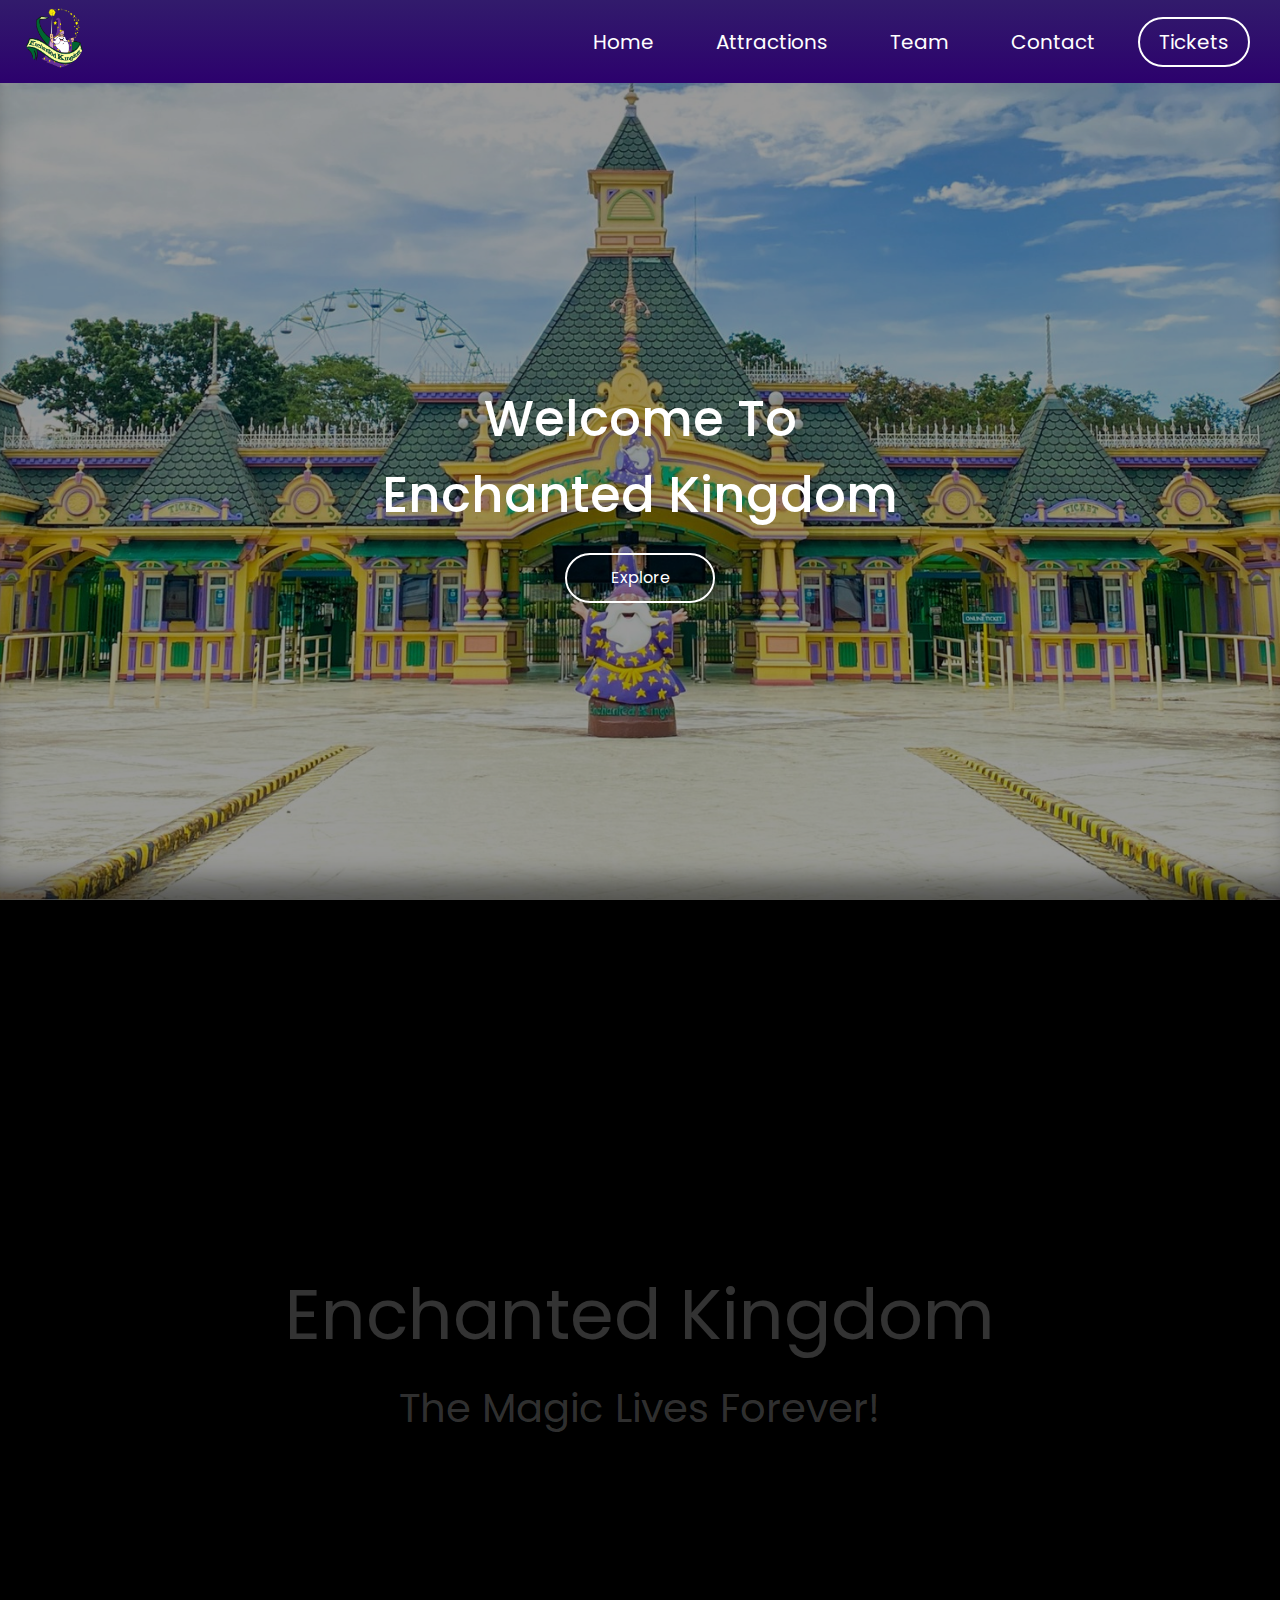
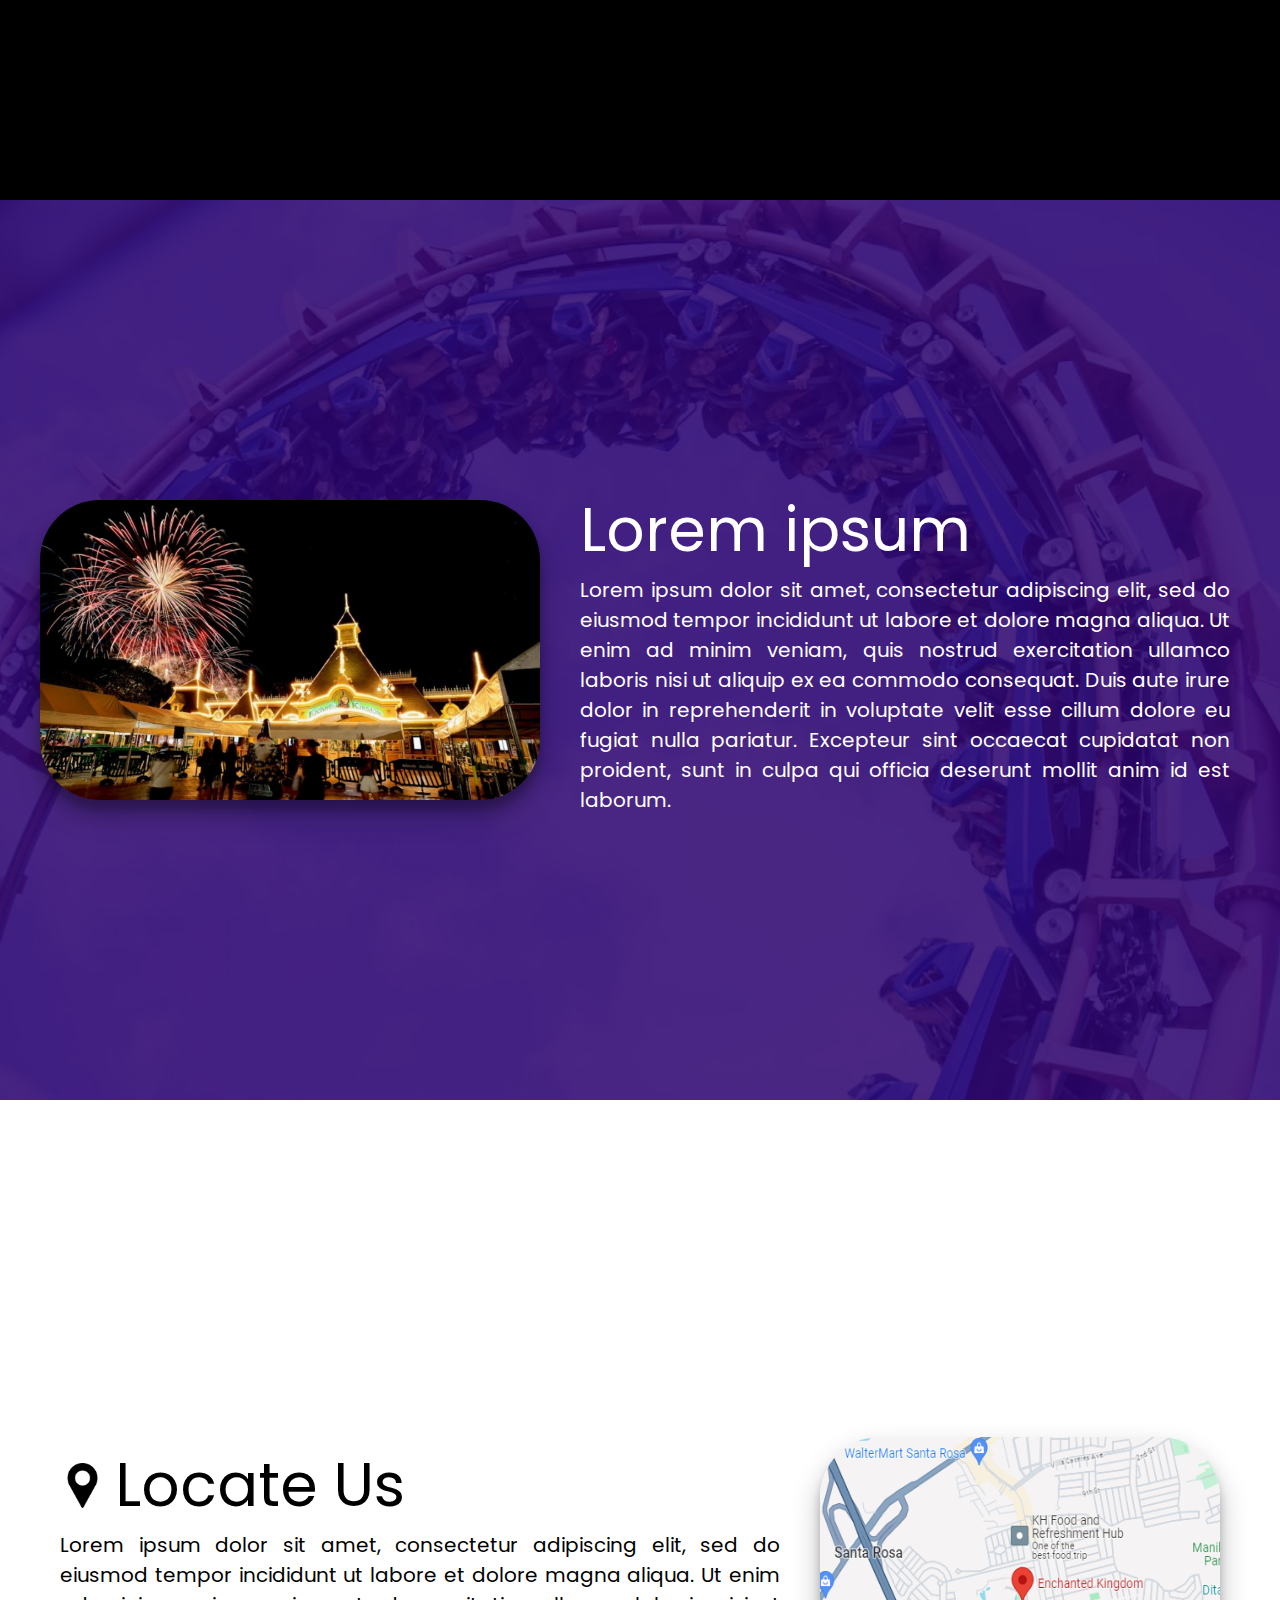
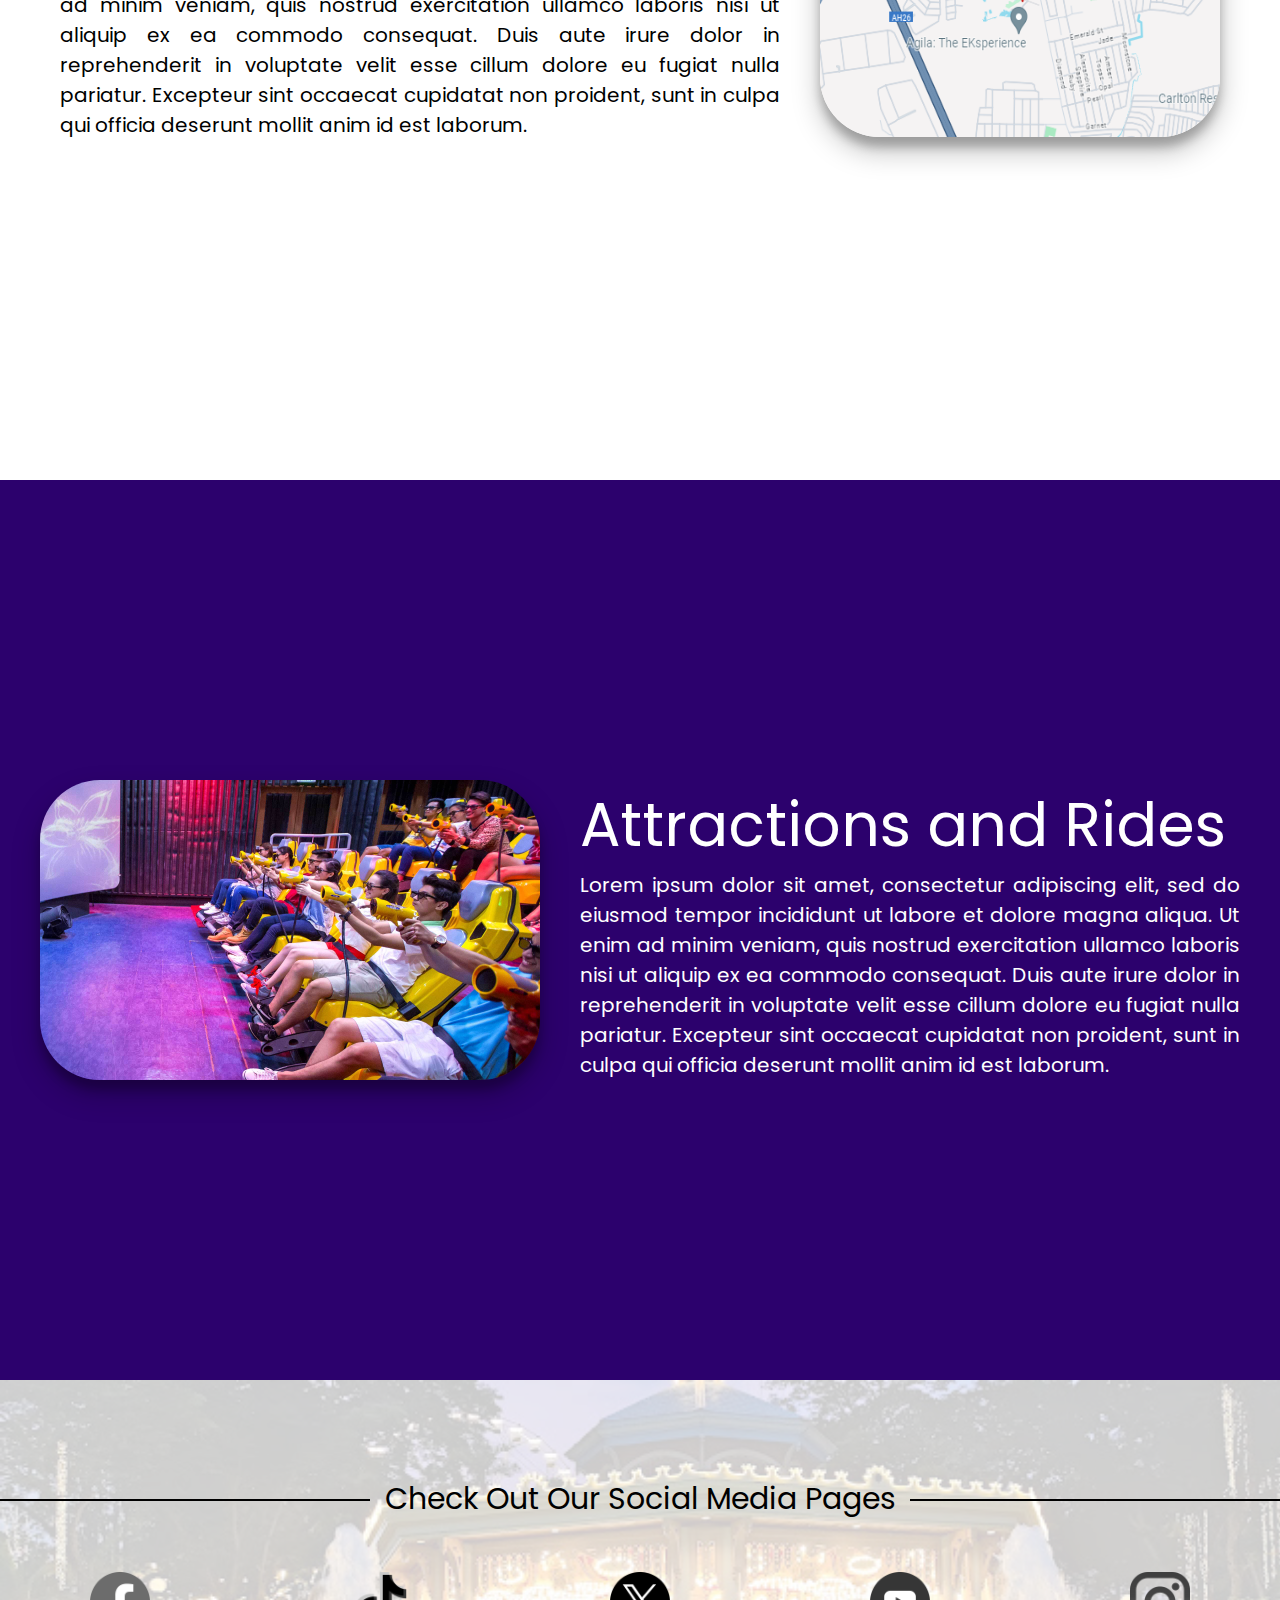
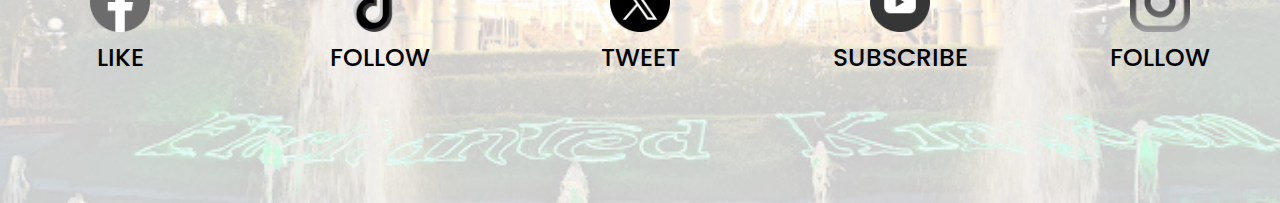
==== EK web proj/index.html @ 824f8e93 "socmed section" ====
<!DOCTYPE html>
<html lang="en">
<head>
    <meta charset="UTF-8">
    <meta name="viewport" content="width=device-width, initial-scale=1.0">
    <link rel="stylesheet" href="assets/css/style.css">
    <title>EK SAMPLE</title>
</head>
    <body>
        <div class="top">
            <header>
                <a href="#">
                    <img src="assets/images/logo.png" width="70px" height="70px">
                </a>
                <div class="navi">
                    <nav>
                        <a href="#" class="navbar">Home</a>
                        <a href="#" class="navbar">Attractions</a>
                        <a href="#" class="navbar">Team</a>
                        <a href="#" class="navbar">Contact</a>
                        <a href="#" class="tickets"><button>Tickets</button></a>
                    </nav>
                </div>

            </header>
            <div class="explore">
                <center>
                    <h1>Welcome To <br>Enchanted Kingdom</h1>
                    <a href="#body1"><button>Explore</button></a>
                </center>
            </div>
        </div>

        <section class="scroll-reveal">
            <div class="intro1" id="body1">
                <center>
                    <h1><span>Enchanted Kingdom</span></h1>
                    <p><span>The Magic Lives Forever!</span></p>
                </center>
            </div>
        </section>

        <section class="intro2" id="body2">
            <img src="assets/images/EK2.jpg" alt="">
            <div class="introText">
                <h2>Lorem ipsum</h2>
                <p>Lorem ipsum dolor sit amet, consectetur adipiscing elit, sed do eiusmod tempor incididunt ut labore et dolore magna aliqua. Ut enim ad minim veniam, quis nostrud exercitation ullamco laboris nisi ut aliquip ex ea commodo consequat. Duis aute irure dolor in reprehenderit in voluptate velit esse cillum dolore eu fugiat nulla pariatur. Excepteur sint occaecat cupidatat non proident, sunt in culpa qui officia deserunt mollit anim id est laborum.</p>
            </div>
        </section>

        <section class="left" id="body3">
            <div class="attractionleft">
                <span>
                    <img src="assets/images/locationLogo.png" alt="">
                    <h2>Locate Us</h2>
                </span>
                <p>Lorem ipsum dolor sit amet, consectetur adipiscing elit, sed do eiusmod tempor incididunt ut labore et dolore magna aliqua. Ut enim ad minim veniam, quis nostrud exercitation ullamco laboris nisi ut aliquip ex ea commodo consequat. Duis aute irure dolor in reprehenderit in voluptate velit esse cillum dolore eu fugiat nulla pariatur. Excepteur sint occaecat cupidatat non proident, sunt in culpa qui officia deserunt mollit anim id est laborum.</p>
            </div>
            <div class="map"><a href="https://www.google.com/maps/place/Enchanted+Kingdom/@14.2745394,121.1157104,13z/data=!4m6!3m5!1s0x3397d81665878673:0xfea80f4c6bce9f6c!8m2!3d14.2822127!4d121.0967513!16zL20vMDYxeGZs?entry=ttu"><img src="assets/images/EK map.png" alt=""></a></div>
        </section>

        <section class="right" id="body4">
            <img src="assets/images/Attr2.jpg" alt="">
            <div class="attractionright">
                <h2>Attractions and Rides</h2>
                <p>Lorem ipsum dolor sit amet, consectetur adipiscing elit, sed do eiusmod tempor incididunt ut labore et dolore magna aliqua. Ut enim ad minim veniam, quis nostrud exercitation ullamco laboris nisi ut aliquip ex ea commodo consequat. Duis aute irure dolor in reprehenderit in voluptate velit esse cillum dolore eu fugiat nulla pariatur. Excepteur sint occaecat cupidatat non proident, sunt in culpa qui officia deserunt mollit anim id est laborum.</p>
            </div>
        </section>

        <section class="socmed">
            <div class="socmedhead">
                <span>
                    <h1>Check Out Our Social Media Pages</h1>
                </span>
                <div class="socmedbg">
                    <a href="https://www.facebook.com/enchantedkingdom.ph/">
                        <span>
                            <img src="assets/images/facebook.png" alt="">
                            <p>LIKE</p>
                        </span>
                    </a>
                    <a href="https://www.tiktok.com/@enchantedkingdom.ph">
                        <span>
                            <img src="assets/images/tik-tok.png" alt="">
                            <p>FOLLOW</p>
                        </span>
                    </a>
                    <a href="https://twitter.com/ek_philippines/">
                        <span>
                            <img src="assets/images/twitter.png" alt="">
                            <p>TWEET</p>
                        </span>
                    </a>
                    <a href="https://www.youtube.com/channel/UCq9P_CM8_MNJHa9azPM-P1Q">
                        <span>
                            <img src="assets/images/youtube.png" alt="">
                            <p>SUBSCRIBE</p>
                        </span>
                    </a>
                    <a href="https://www.youtube.com/channel/UCq9P_CM8_MNJHa9azPM-P1Q">
                        <span>
                            <img src="assets/images/instagram.png" alt="">
                            <p>FOLLOW</p>
                        </span>
                    </a>
                </div>
            </div>
        </section>

        <div class="bottom">
            <footer>
                
            </footer>
        </div>
    </body>
</html>
---- EK web proj/assets/css/style.css ----
@import url('https://fonts.googleapis.com/css2?family=Poppins:ital,wght@0,100;0,200;0,300;0,400;0,500;0,600;0,700;0,800;0,900;1,100;1,200;1,300;1,400;1,500;1,600;1,700;1,800;1,900&display=swap');

*{
    margin: 0;
    padding: 0;
    box-sizing: border-box;
    font-family: "Poppins", sans-serif;
    font-weight: 400;
    font-style: normal;
    scroll-behavior: smooth;
}

html, body{
    scroll-behavior: smooth;
}

.top{
    min-height: 100vh;
    background-image: url(../images/wallpaper.jpg);   
    background-repeat: no-repeat;
    display: flex;
    background-size: cover;
    background-position: center;
    position: relative;
    flex-wrap: wrap;
    box-shadow: 0px -32px 27px -13px rgba(0,0,0,0.45) inset;
}

.top::before{
    width: 100%;
    height: 100%;
    content: '';
    position: absolute;
    background-color: rgba(0, 0, 0, 0.40);
    z-index: 100;
}

header{
    background-image: linear-gradient(#321b6c, #2c016d);
    display: flex;
    justify-content: space-between;
    align-items: center;
    width: 100%;
    height: 83px;
    z-index: 999;
    padding: 10px 20px;
    position: sticky;
    top: 0;
}

header a img{
    padding: 5px;
    border-radius: 50px;
    transition: all .5s;
}

header a img:hover{
    background-color: white;
}

.navbar{
    margin: 10px;
    color: white;
    font-size: 20px;
    padding: 12px 19px;
    text-decoration: none;
    border-radius: 25px;
    transition: all .5s;
}

.navbar:hover{
    background-color: white;
    color: black;
}

.tickets button{
    width: auto;
    height: 50px;
    margin: 10px;
    padding: 0 19px;
    border-radius: 25px;
    font-size: 20px;
    background-color: transparent;
    color: white;
    border-style: solid;
    border-color: white;
    cursor: pointer;
    transition: all 0.3s;
}

.tickets button:hover{
    background-color: #5d20d3;
    color: white;
    scale: 104%;
}

.explore{
    width: 100%;
    z-index: 102;
}

.explore h1{
    font-family: "Poppins", sans-serif;
    font-weight: 500;
    font-style: normal;
    font-size: 50px;
    color: white;
}

.explore button{
    margin-top: 20px;
    width: 150px;
    height: 50px;
    color: white;
    background-color: transparent;
    border: 10px 10px;
    border-style: solid;
    border-color: white;
    border-radius: 25px;
    font-size: 16px;
    transition: all .4s;
    cursor: pointer;
}

.explore button:hover{
    background-color: white;
    color: black;
}

.intro1 {
    background-color: black;
    background-size: cover;
    min-height: 100vh;
    color: white;
    display: flex;
    justify-content: center;
    align-items: center;
}

.intro1 h1{
    font-family: "Poppins", sans-serif;
    font-weight: 600;
    font-style: normal;
    font-size: 70px;   
}

.intro1 p{
    padding-top: 10px;
    font-size: 40px;
}

.scroll-reveal span{
    color: hsl(0 0% 100%/0.2);
    background-clip: text;
    background-repeat: no-repeat;
    background-size: 0% 100%;
    background-image: linear-gradient(90deg, #7d12ff , #39FF14);
    animation: text-reveal linear forwards;
    animation-timeline: view(y);
}

.scroll-reveal h1 span{
    animation-range-start: 10vh;
    animation-range-end: 30vh;
}

.scroll-reveal p span{
    animation-range-start: 16vh;
    animation-range-end: 45vh;
}

@keyframes text-reveal{
    to {
        background-size: 100% 100%;
    }
}

.intro2{
    background-size: cover;
    background-image: url(../images/bg2.jpg);
    min-height: 100vh;
    display: flex;
    justify-content: space-between;
    align-items: center;
}

.intro2::before{
    width: 100%;
    height: 100%;
    content: '';
    position: absolute;
    background-color: rgba(44,1,109,0.85);
    z-index: 100;
}

.intro2 img{
    margin: 40px;
    height: 300px;
    width: auto;
    border-radius: 60px;
    transition: all 0.3s;
    box-shadow: 0 14px 28px rgba(0,0,0,0.25), 0 10px 10px rgba(0,0,0,0.22);
    z-index: 101;
}

.intro2 img:hover{
    scale: 103%;
}

.introText{
    text-align: justify;
    margin-right: 50px;
    color: white;
    z-index: 101;
}

.introText h2 {
    font-size: 60px;
}

.introText p{
    font-size: 20px;
}

.left {
    min-height: 100vh;
    display: flex;
    justify-content: space-between;
    align-items: center;
    margin: 40px;
    box-shadow: 0px 25px 60px -3px rgba(255,255,255,1);
}

.map img{
    margin: 20px;
    height: 300px;
    width: 400px;
    border-radius: 60px;
    transition: all 0.3s;
    box-shadow: 0 14px 28px rgba(0,0,0,0.25), 0 10px 10px rgba(0,0,0,0.22) ;
}

.map img:hover{
    scale: 102%;
}

.attractionleft {
    width: 70%;
    margin: 20px;
    text-align: justify;
}

.attractionleft span{
    display: inline-flex;
    align-items: center;
}

.attractionleft span img{
    padding-right: 10px;
    height: 45px;
    width: auto;
}

.attractionleft span h2{
    font-size: 60px;
}

.attractionleft p{
    font-size: 20px;
}

.right{
    background-size: cover;
    background-color: #2c016d;
    min-height: 100vh;
    padding: 20px;
    display: flex;
    justify-content: space-between;
    align-items: center;
}

.right img{
    margin: 20px;
    height: 300px;
    width: auto;
    border-radius: 60px;
    transition: all 0.3s;
    box-shadow: 0 14px 28px rgba(0,0,0,0.25), 0 10px 10px rgba(0,0,0,0.22);
}

.right img:hover{
    scale: 103%;
}

.attractionright{
    text-align: justify;
    padding: 20px;
    color: white;
}

.attractionright h2 {
    font-size: 60px;
}

.attractionright p{
    font-size: 20px;
}

.socmed{
    background-image: url(../images/bg3.jpg);
    background-size: cover;
    height: 47vh;
    display: flex;
    justify-content: center;
    align-items: center;
    text-align: center;
    z-index: 100;
}

.socmed::before{
    width: 100%;
    height: 47vh;
    content: '';
    position: absolute;
    background-color: rgba(255, 255, 255, 0.80);
    z-index: 101;
}

.socmedbg{
    display: flex;
    justify-content: space-between;
    align-items: center;
}

.socmedbg img{
    margin: 50px 100px 0px;
    height: 60px;
    width: 60px;
    filter: grayscale(100%);
    transition: all 0.3s;
}

.socmedbg a p{
    font-family: "Poppins", sans-serif;
    font-weight: 500;
    font-style: normal;
    font-size: 25px;
}

.socmedbg a{
    margin-bottom: 50px;
    color: black;
    text-decoration: none;
    z-index: 102;
}

.socmedhead{
    z-index: 102;
}

.socmedhead h1{
    margin-top: 20px;
    color: black;
    font-size: 30px;
    position: relative;
}

.socmedhead h1::before{
    content: "";
    display: block;
    background: #000;
    width: 380px;
    height: 2px;
    position: absolute;
    left: 0;
    top: 50%;
    z-index: -2;
}

.socmedhead h1::after{
    content: "";
    display: block;
    background: #000;
    width: 380px;
    height: 2px;
    position: absolute;
    right: 0;
    top: 50%;
    z-index: -2;
}

.socmedhead span{
    background: transparent;
}

.socmedbg span img:hover{
    scale: 108%;
    filter: grayscale(0);
}
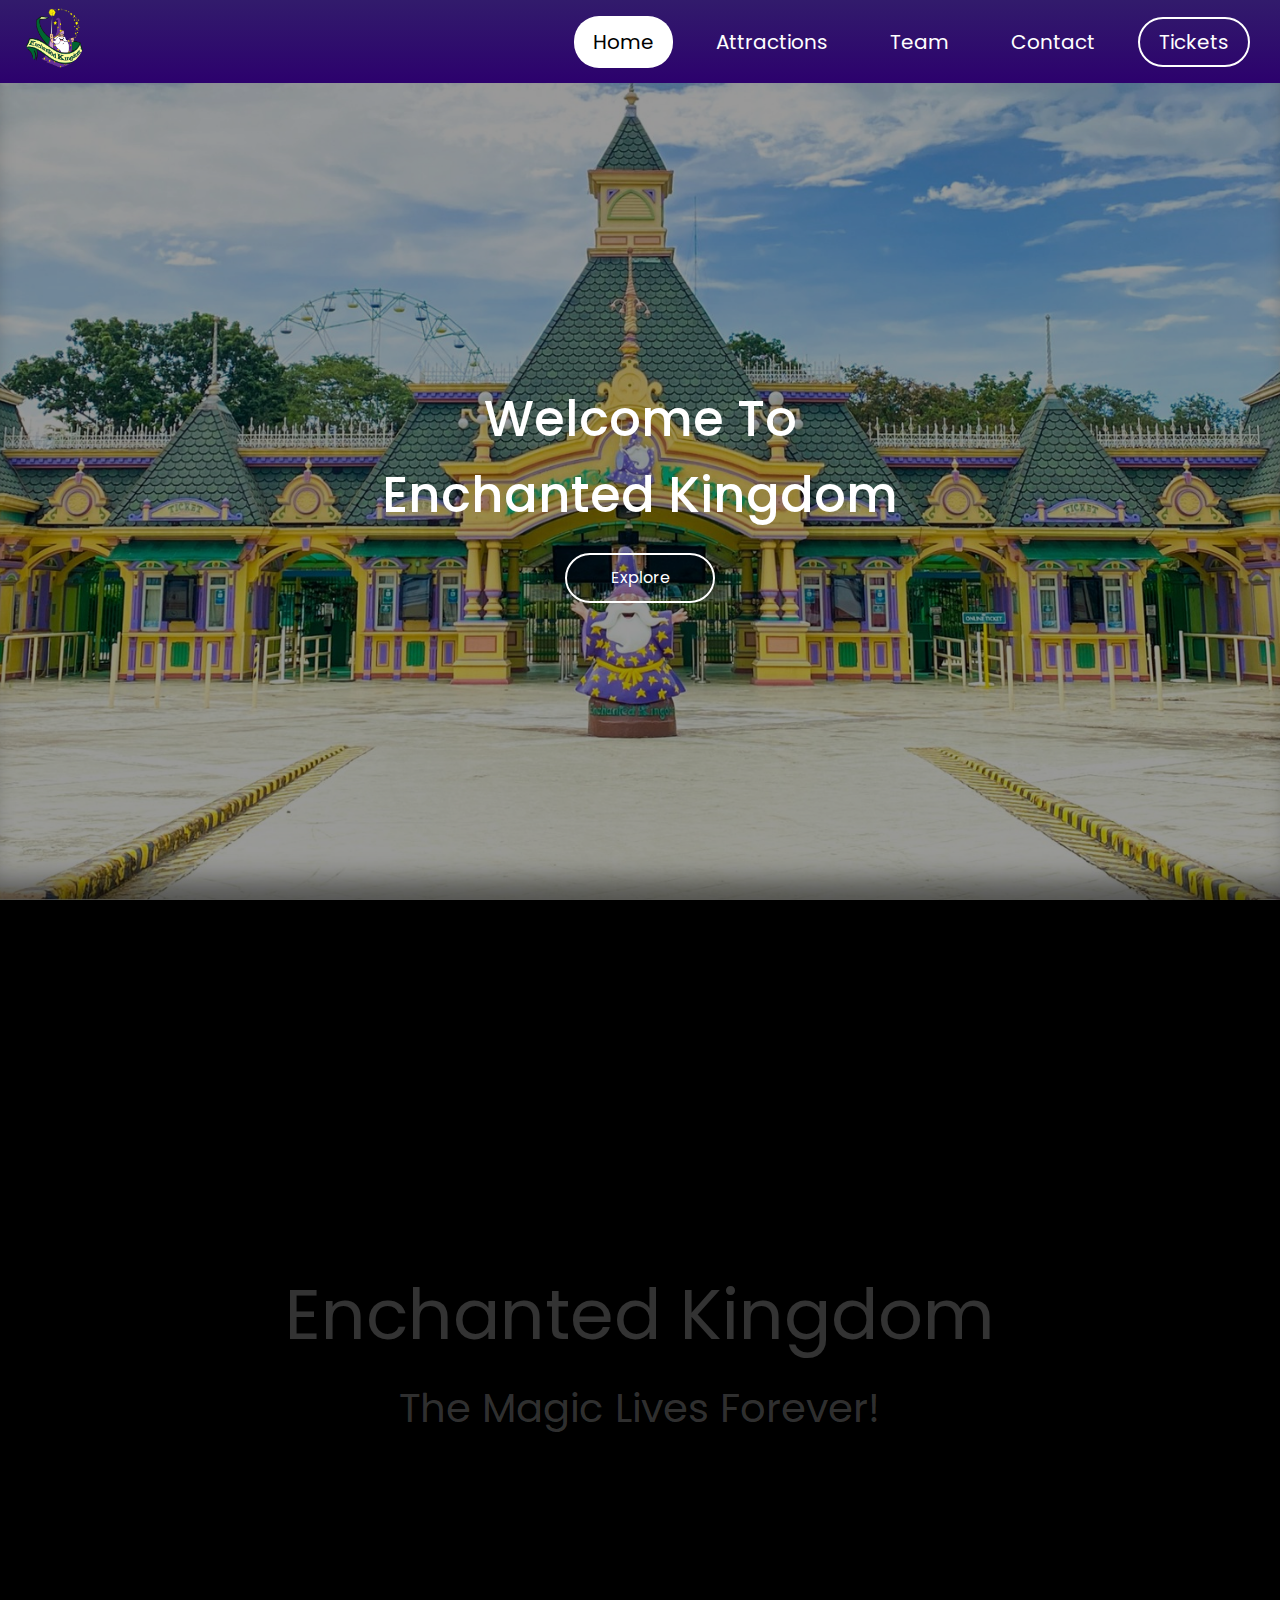
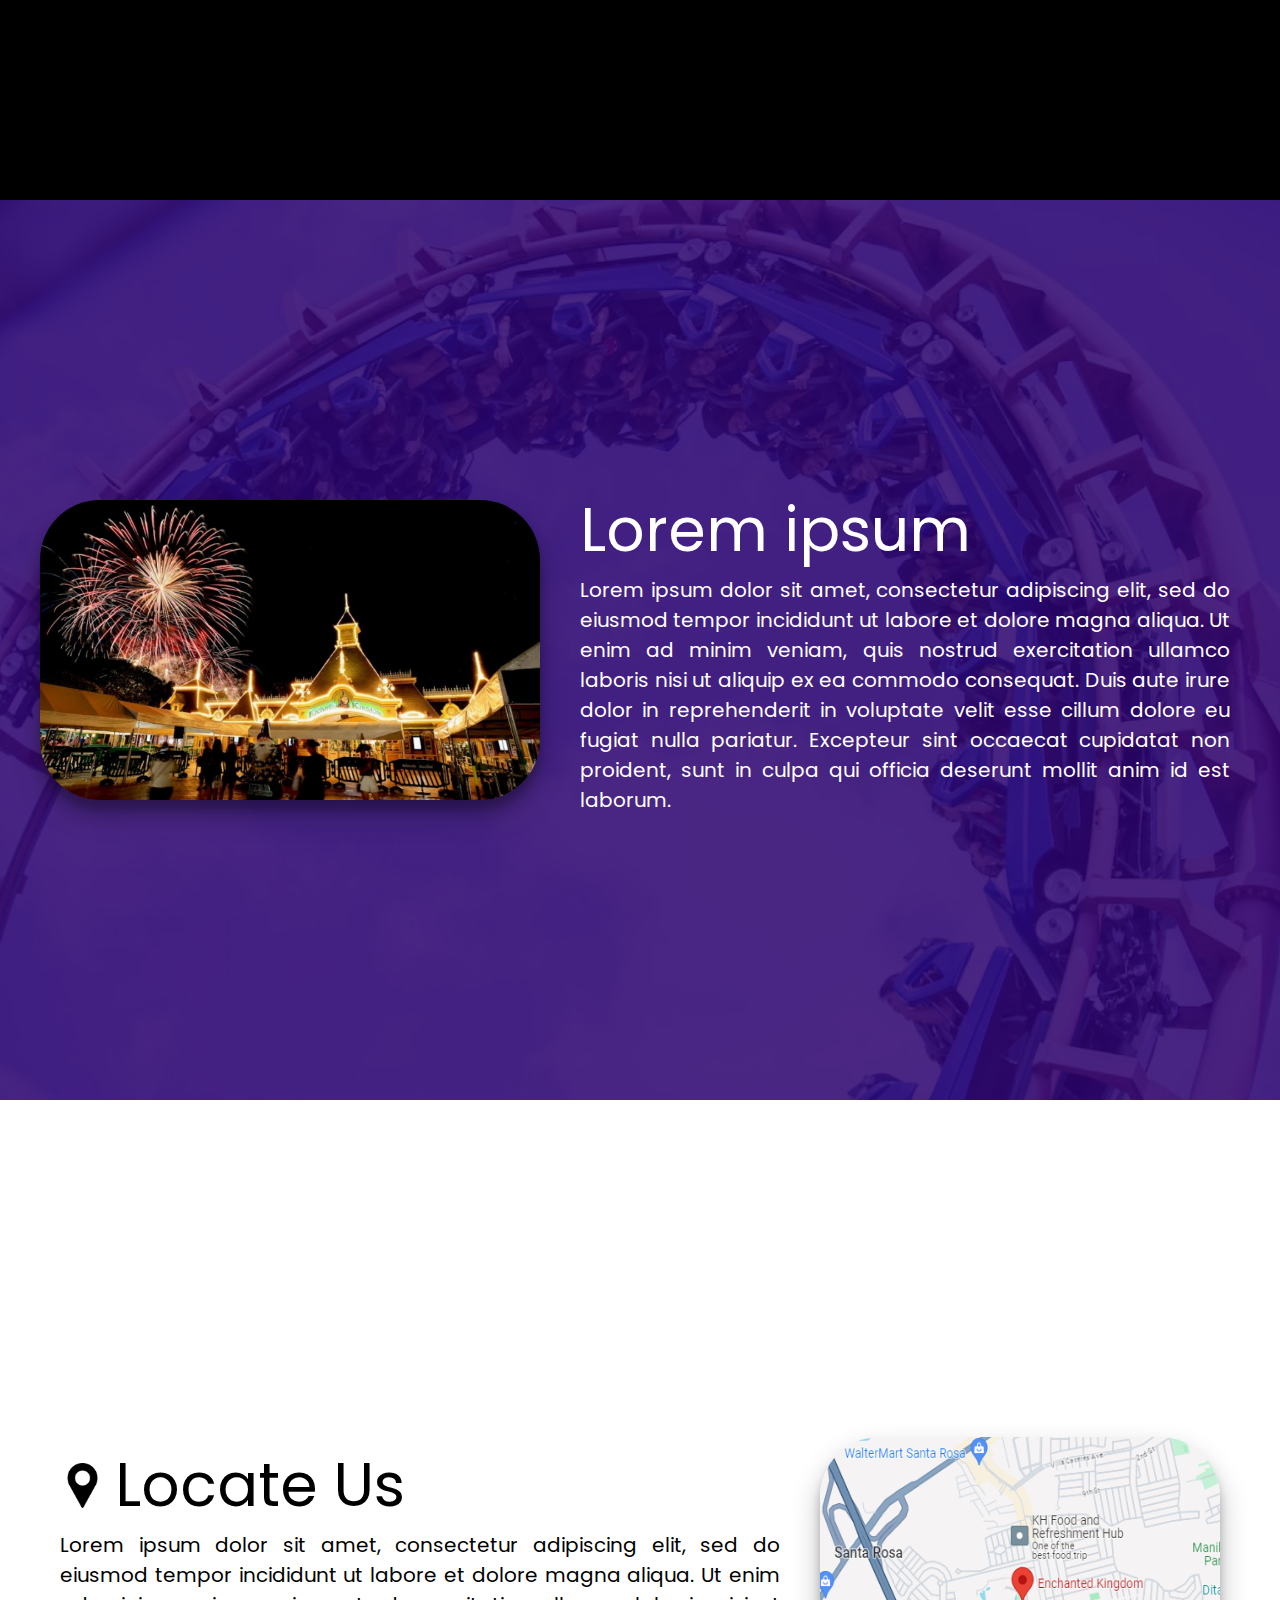
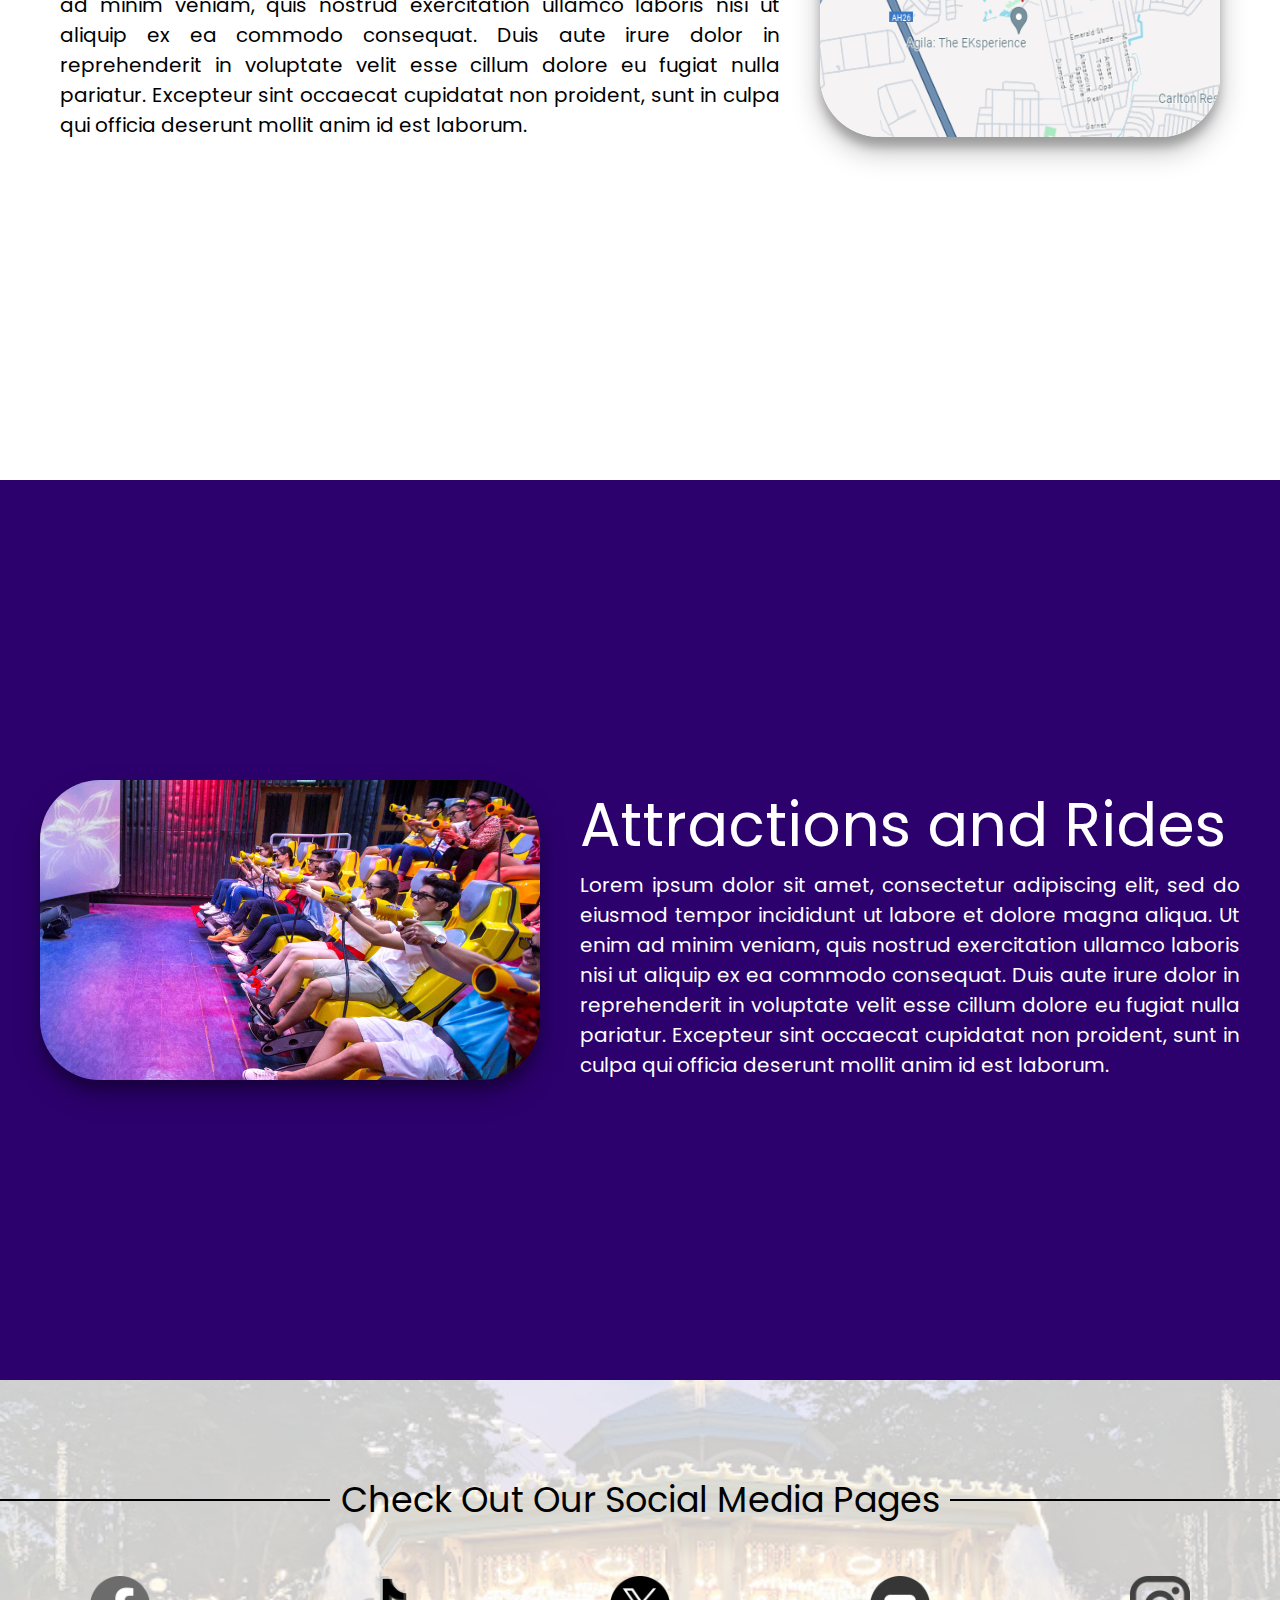
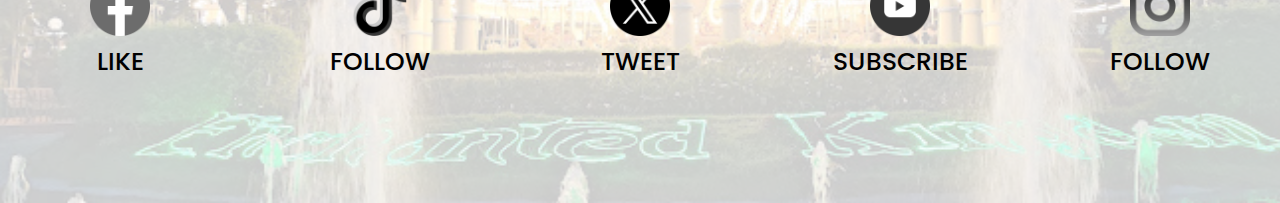
==== commit 44654cb2: "sample" ====
--- a/EK web proj/index.html
+++ b/EK web proj/index.html
@@ -3,26 +3,28 @@
 <head>
     <meta charset="UTF-8">
     <meta name="viewport" content="width=device-width, initial-scale=1.0">
-    <link rel="stylesheet" href="assets/css/style.css">
+    <link rel="stylesheet" href="assets/css/system.css">
+    <link rel="stylesheet" href="assets/css/home.css">
     <title>EK SAMPLE</title>
 </head>
     <body>
         <div class="top">
+            <!--NAV BAR-->
             <header>
                 <a href="#">
                     <img src="assets/images/logo.png" width="70px" height="70px">
                 </a>
                 <div class="navi">
                     <nav>
-                        <a href="#" class="navbar">Home</a>
-                        <a href="#" class="navbar">Attractions</a>
+                        <a href="#" class="active">Home</a>
+                        <a href="sample.html" class="navbar">Attractions</a>
                         <a href="#" class="navbar">Team</a>
                         <a href="#" class="navbar">Contact</a>
                         <a href="#" class="tickets"><button>Tickets</button></a>
                     </nav>
                 </div>
-
             </header>
+            <!--NAV BAR-->
             <div class="explore">
                 <center>
                     <h1>Welcome To <br>Enchanted Kingdom</h1>
--- a/EK web proj/assets/css/system.css
+++ b/EK web proj/assets/css/system.css
@@ -0,0 +1,88 @@
+@import url('https://fonts.googleapis.com/css2?family=Poppins:ital,wght@0,100;0,200;0,300;0,400;0,500;0,600;0,700;0,800;0,900;1,100;1,200;1,300;1,400;1,500;1,600;1,700;1,800;1,900&display=swap');
+
+*{
+    margin: 0;
+    padding: 0;
+    box-sizing: border-box;
+    font-family: "Poppins", sans-serif;
+    font-weight: 400;
+    font-style: normal;
+    scroll-behavior: smooth;
+}
+
+header{
+    background-image: linear-gradient(#321b6c, #2c016d);
+    display: flex;
+    justify-content: space-between;
+    align-items: center;
+    width: 100%;
+    height: 83px;
+    z-index: 999;
+    padding: 10px 20px;
+    position: sticky;
+    top: 0;
+}
+
+header a img{
+    padding: 5px;
+    border-radius: 50px;
+    transition: all .5s;
+}
+
+header a img:hover{
+    background-color: white;
+}
+
+.navbar{
+    margin: 10px;
+    color: white;
+    font-size: 20px;
+    padding: 12px 19px;
+    text-decoration: none;
+    border-radius: 25px;
+    transition: all .5s;
+}
+
+.navbar:hover{
+    background-color: white;
+    color: black;
+}
+
+.active{
+    margin: 10px;
+    color: black;
+    font-size: 20px;
+    padding: 12px 19px;
+    text-decoration: none;
+    border-radius: 25px;
+    background-color: white;
+}
+
+.tickets button{
+    width: auto;
+    height: 50px;
+    margin: 10px;
+    padding: 0 19px;
+    border-radius: 25px;
+    font-size: 20px;
+    background-color: transparent;
+    color: white;
+    border-style: solid;
+    border-color: white;
+    cursor: pointer;
+    transition: all 0.3s;
+}
+
+.tickets button:hover{
+    background-color: #5d20d3;
+    color: white;
+    scale: 104%;
+}
+
+.top{
+    min-height: 100vh;
+    display: flex;
+    position: relative;
+    flex-wrap: wrap;
+    box-shadow: 0px -32px 27px -13px rgba(0,0,0,0.45) inset;
+}--- a/EK web proj/assets/css/home.css
+++ b/EK web proj/assets/css/home.css
@@ -0,0 +1,324 @@
+html, body{
+    scroll-behavior: smooth;
+}
+
+.top{
+    background-image: url(../images/wallpaper.jpg);   
+    background-repeat: no-repeat;
+    background-size: cover;
+    background-position: center;
+}
+
+.top::before{
+    width: 100%;
+    height: 100%;
+    content: '';
+    position: absolute;
+    background-color: rgba(0, 0, 0, 0.40);
+    z-index: 100;
+}
+
+.explore{
+    width: 100%;
+    z-index: 102;
+}
+
+.explore h1{
+    font-family: "Poppins", sans-serif;
+    font-weight: 500;
+    font-style: normal;
+    font-size: 50px;
+    color: white;
+}
+
+.explore button{
+    margin-top: 20px;
+    width: 150px;
+    height: 50px;
+    color: white;
+    background-color: transparent;
+    border: 10px 10px;
+    border-style: solid;
+    border-color: white;
+    border-radius: 25px;
+    font-size: 16px;
+    transition: all .4s;
+    cursor: pointer;
+}
+
+.explore button:hover{
+    background-color: white;
+    color: black;
+}
+
+.intro1 {
+    background-color: black;
+    background-size: cover;
+    min-height: 100vh;
+    color: white;
+    display: flex;
+    justify-content: center;
+    align-items: center;
+}
+
+.intro1 h1{
+    font-family: "Poppins", sans-serif;
+    font-weight: 600;
+    font-style: normal;
+    font-size: 70px;   
+}
+
+.intro1 p{
+    padding-top: 10px;
+    font-size: 40px;
+}
+
+.scroll-reveal span{
+    color: hsl(0 0% 100%/0.2);
+    background-clip: text;
+    background-repeat: no-repeat;
+    background-size: 0% 100%;
+    background-image: linear-gradient(90deg, #7d12ff , #39FF14);
+    animation: text-reveal linear forwards;
+    animation-timeline: view(y);
+}
+
+.scroll-reveal h1 span{
+    animation-range-start: 10vh;
+    animation-range-end: 30vh;
+}
+
+.scroll-reveal p span{
+    animation-range-start: 16vh;
+    animation-range-end: 45vh;
+}
+
+@keyframes text-reveal{
+    to {
+        background-size: 100% 100%;
+    }
+}
+
+.intro2{
+    background-size: cover;
+    background-image: url(../images/bg2.jpg);
+    min-height: 100vh;
+    display: flex;
+    justify-content: space-between;
+    align-items: center;
+}
+
+.intro2::before{
+    width: 100%;
+    height: 100%;
+    content: '';
+    position: absolute;
+    background-color: rgba(44,1,109,0.85);
+    z-index: 100;
+}
+
+.intro2 img{
+    margin: 40px;
+    height: 300px;
+    width: auto;
+    border-radius: 60px;
+    transition: all 0.3s;
+    box-shadow: 0 14px 28px rgba(0,0,0,0.25), 0 10px 10px rgba(0,0,0,0.22);
+    z-index: 101;
+}
+
+.intro2 img:hover{
+    scale: 103%;
+}
+
+.introText{
+    text-align: justify;
+    margin-right: 50px;
+    color: white;
+    z-index: 101;
+}
+
+.introText h2 {
+    font-size: 60px;
+}
+
+.introText p{
+    font-size: 20px;
+}
+
+.left {
+    min-height: 100vh;
+    display: flex;
+    justify-content: space-between;
+    align-items: center;
+    margin: 40px;
+    box-shadow: 0px 25px 60px -3px rgba(255,255,255,1);
+}
+
+.map img{
+    margin: 20px;
+    height: 300px;
+    width: 400px;
+    border-radius: 60px;
+    transition: all 0.3s;
+    box-shadow: 0 14px 28px rgba(0,0,0,0.25), 0 10px 10px rgba(0,0,0,0.22) ;
+}
+
+.map img:hover{
+    scale: 102%;
+}
+
+.attractionleft {
+    width: 70%;
+    margin: 20px;
+    text-align: justify;
+}
+
+.attractionleft span{
+    display: inline-flex;
+    align-items: center;
+}
+
+.attractionleft span img{
+    padding-right: 10px;
+    height: 45px;
+    width: auto;
+}
+
+.attractionleft span h2{
+    font-size: 60px;
+}
+
+.attractionleft p{
+    font-size: 20px;
+}
+
+.right{
+    background-size: cover;
+    background-color: #2c016d;
+    min-height: 100vh;
+    padding: 20px;
+    display: flex;
+    justify-content: space-between;
+    align-items: center;
+}
+
+.right img{
+    margin: 20px;
+    height: 300px;
+    width: auto;
+    border-radius: 60px;
+    transition: all 0.3s;
+    box-shadow: 0 14px 28px rgba(0,0,0,0.25), 0 10px 10px rgba(0,0,0,0.22);
+}
+
+.right img:hover{
+    scale: 103%;
+}
+
+.attractionright{
+    text-align: justify;
+    padding: 20px;
+    color: white;
+}
+
+.attractionright h2 {
+    font-size: 60px;
+}
+
+.attractionright p{
+    font-size: 20px;
+}
+
+.socmed{
+    background-image: url(../images/bg3.jpg);
+    background-size: cover;
+    height: 47vh;
+    display: flex;
+    justify-content: center;
+    align-items: center;
+    text-align: center;
+    z-index: 100;
+}
+
+.socmed::before{
+    width: 100%;
+    height: 47vh;
+    content: '';
+    position: absolute;
+    background-color: rgba(255, 255, 255, 0.80);
+    z-index: 101;
+}
+
+.socmedbg{
+    display: flex;
+    justify-content: space-between;
+    align-items: center;
+}
+
+.socmedbg img{
+    margin: 50px 100px 0px;
+    height: 60px;
+    width: 60px;
+    filter: grayscale(100%);
+    transition: all 0.3s;
+}
+
+.socmedbg a p{
+    font-family: "Poppins", sans-serif;
+    font-weight: 500;
+    font-style: normal;
+    font-size: 25px;
+}
+
+.socmedbg a{
+    margin-bottom: 50px;
+    color: black;
+    text-decoration: none;
+    z-index: 102;
+}
+
+.socmedhead{
+    z-index: 102;
+}
+
+.socmedhead h1{
+    margin-top: 20px;
+    color: black;
+    font-size: 35px;
+    position: relative;
+}
+
+.socmedhead h1::before{
+    content: "";
+    display: block;
+    background: #000;
+    width: 340px;
+    height: 2px;
+    position: absolute;
+    left: 0;
+    top: 50%;
+    z-index: -2;
+}
+
+.socmedhead h1::after{
+    content: "";
+    display: block;
+    background: #000;
+    width: 340px;
+    height: 2px;
+    position: absolute;
+    right: 0;
+    top: 50%;
+    z-index: -2;
+}
+
+.socmedhead span{
+    background: transparent;
+}
+
+.socmedbg span img:hover{
+    scale: 108%;
+    filter: grayscale(0);
+}
+
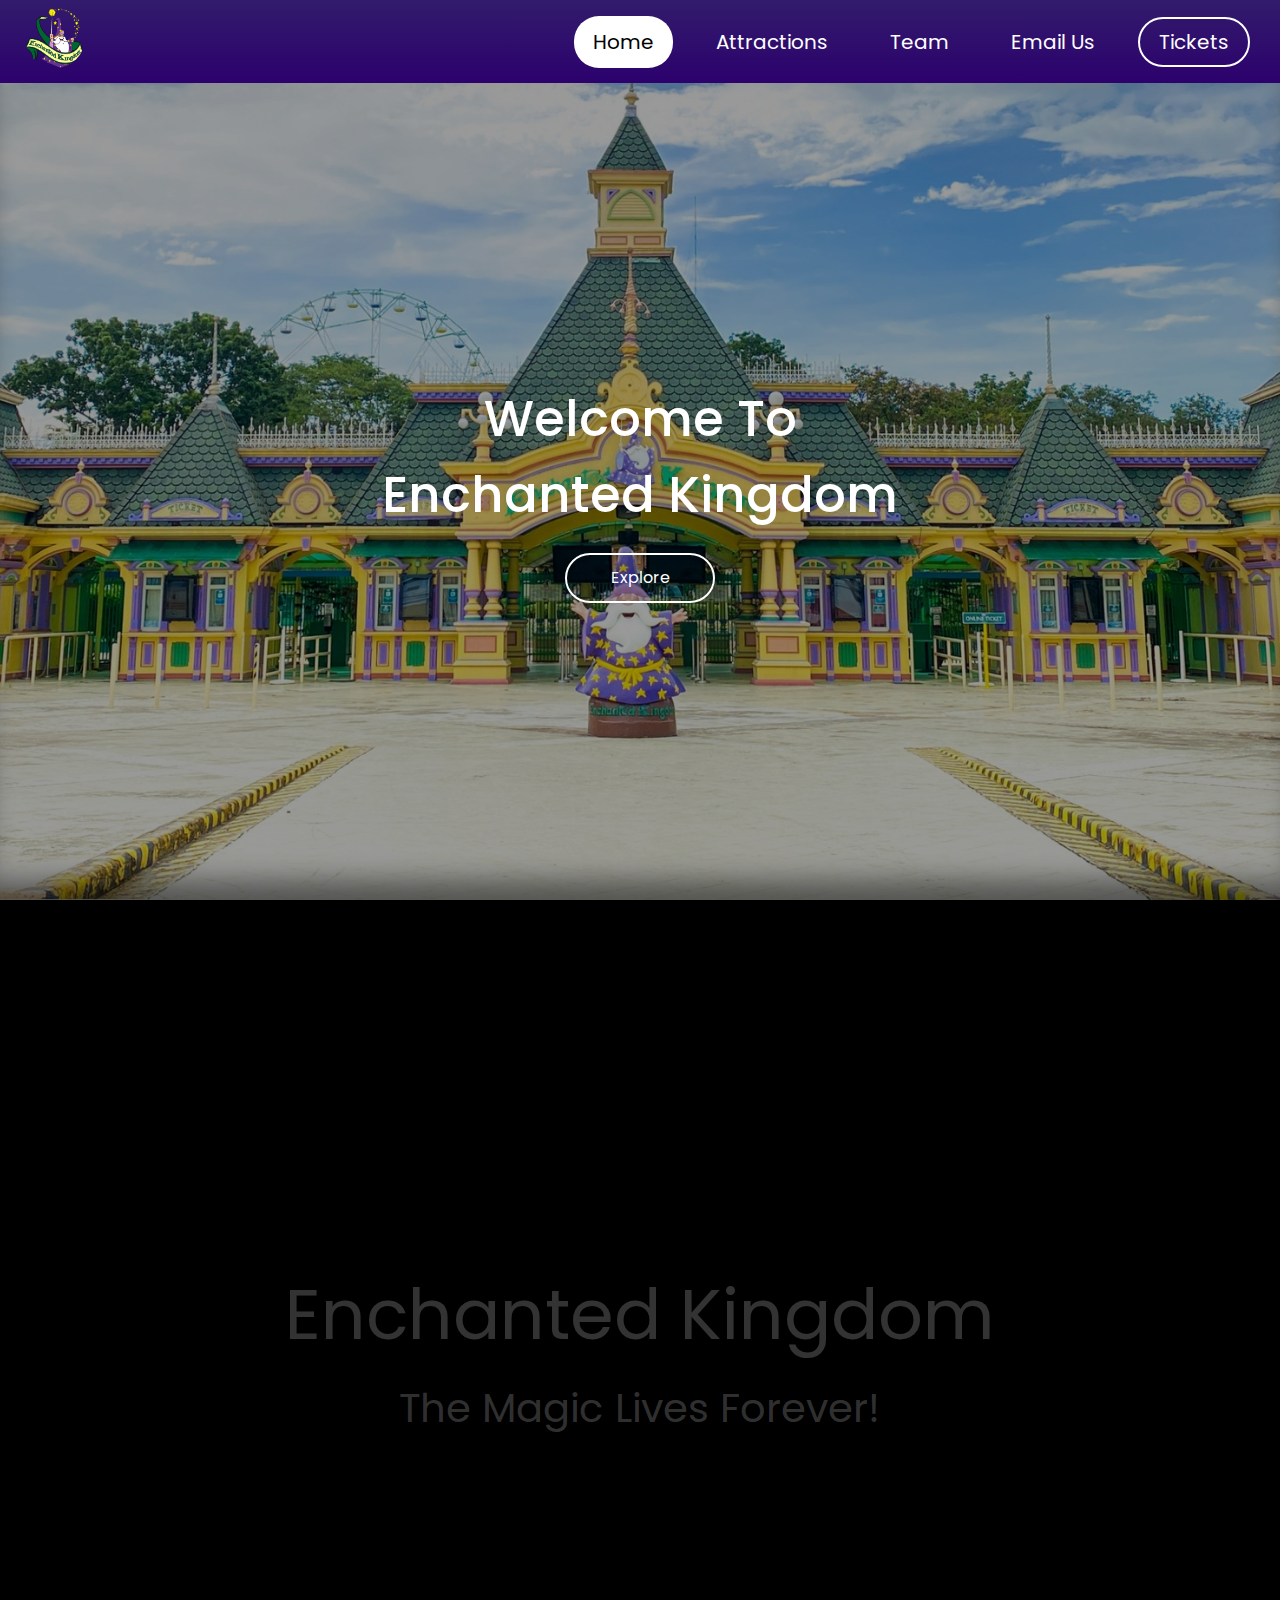
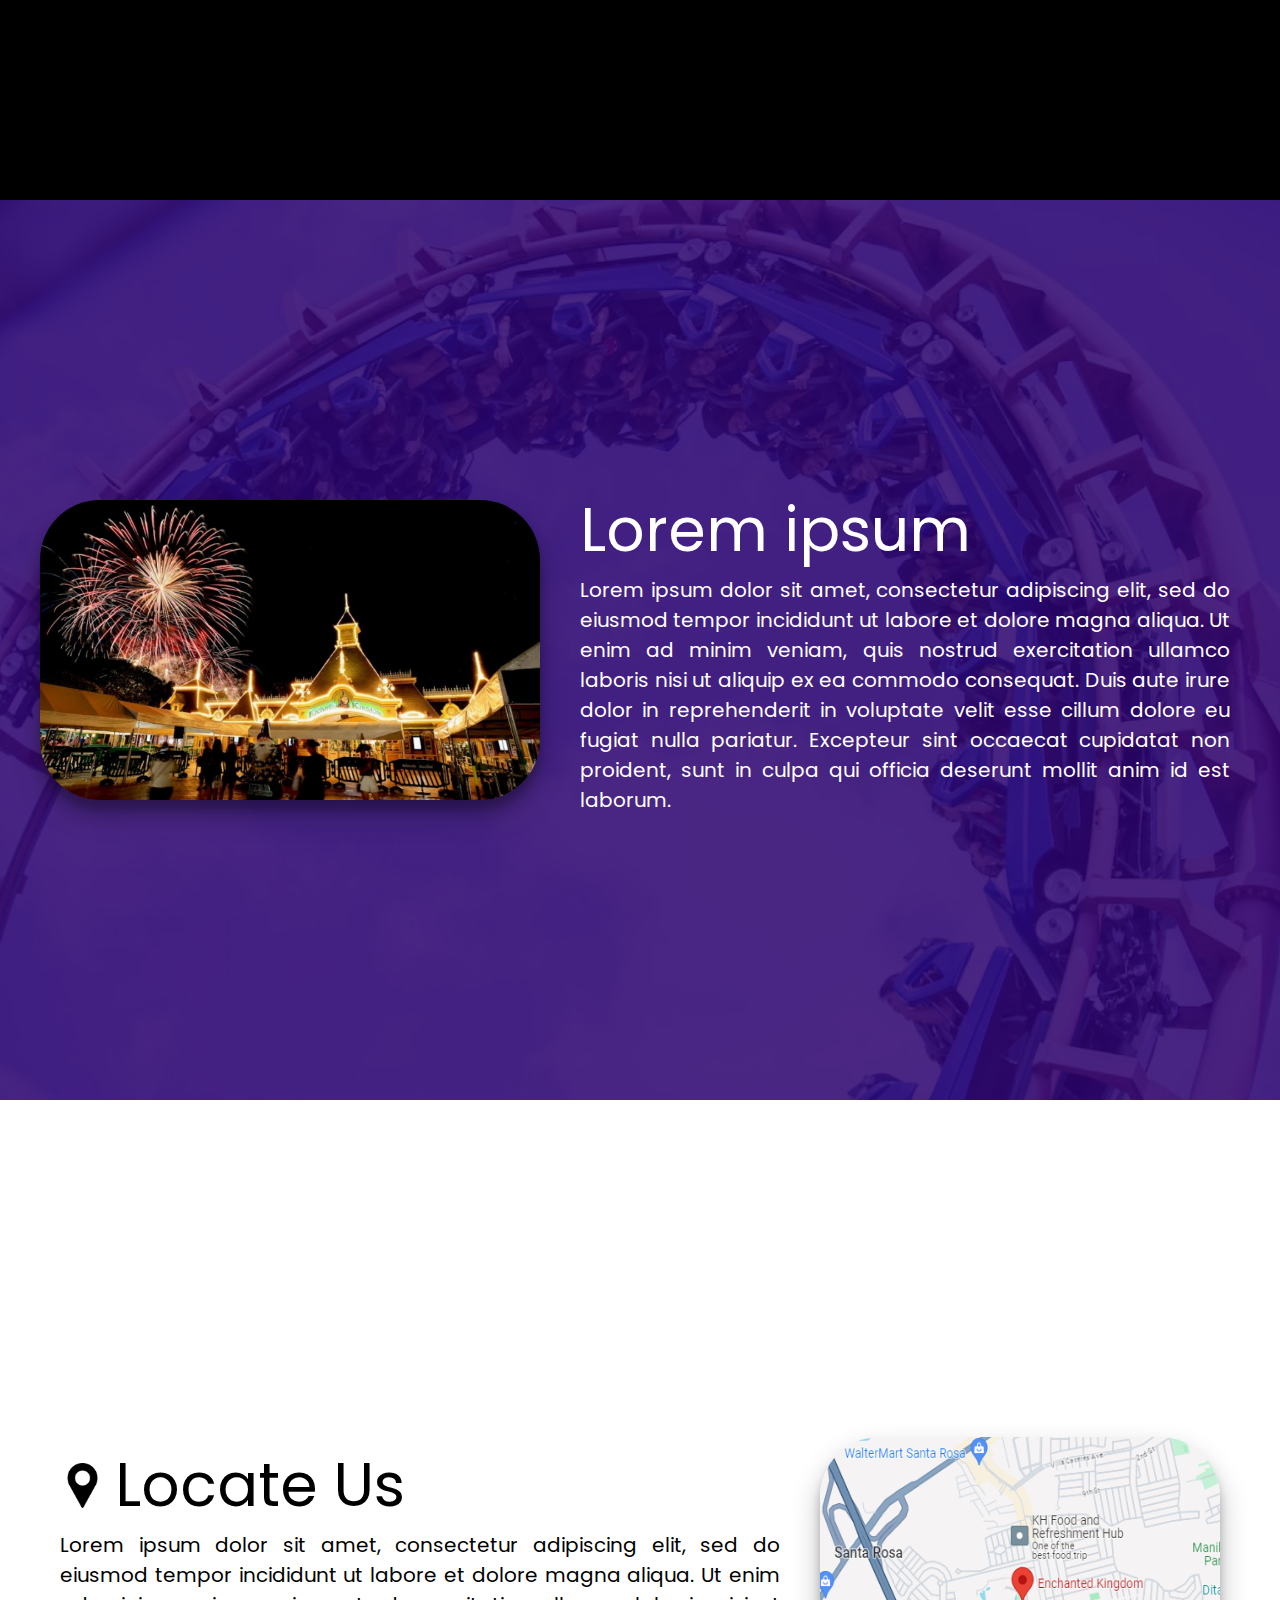
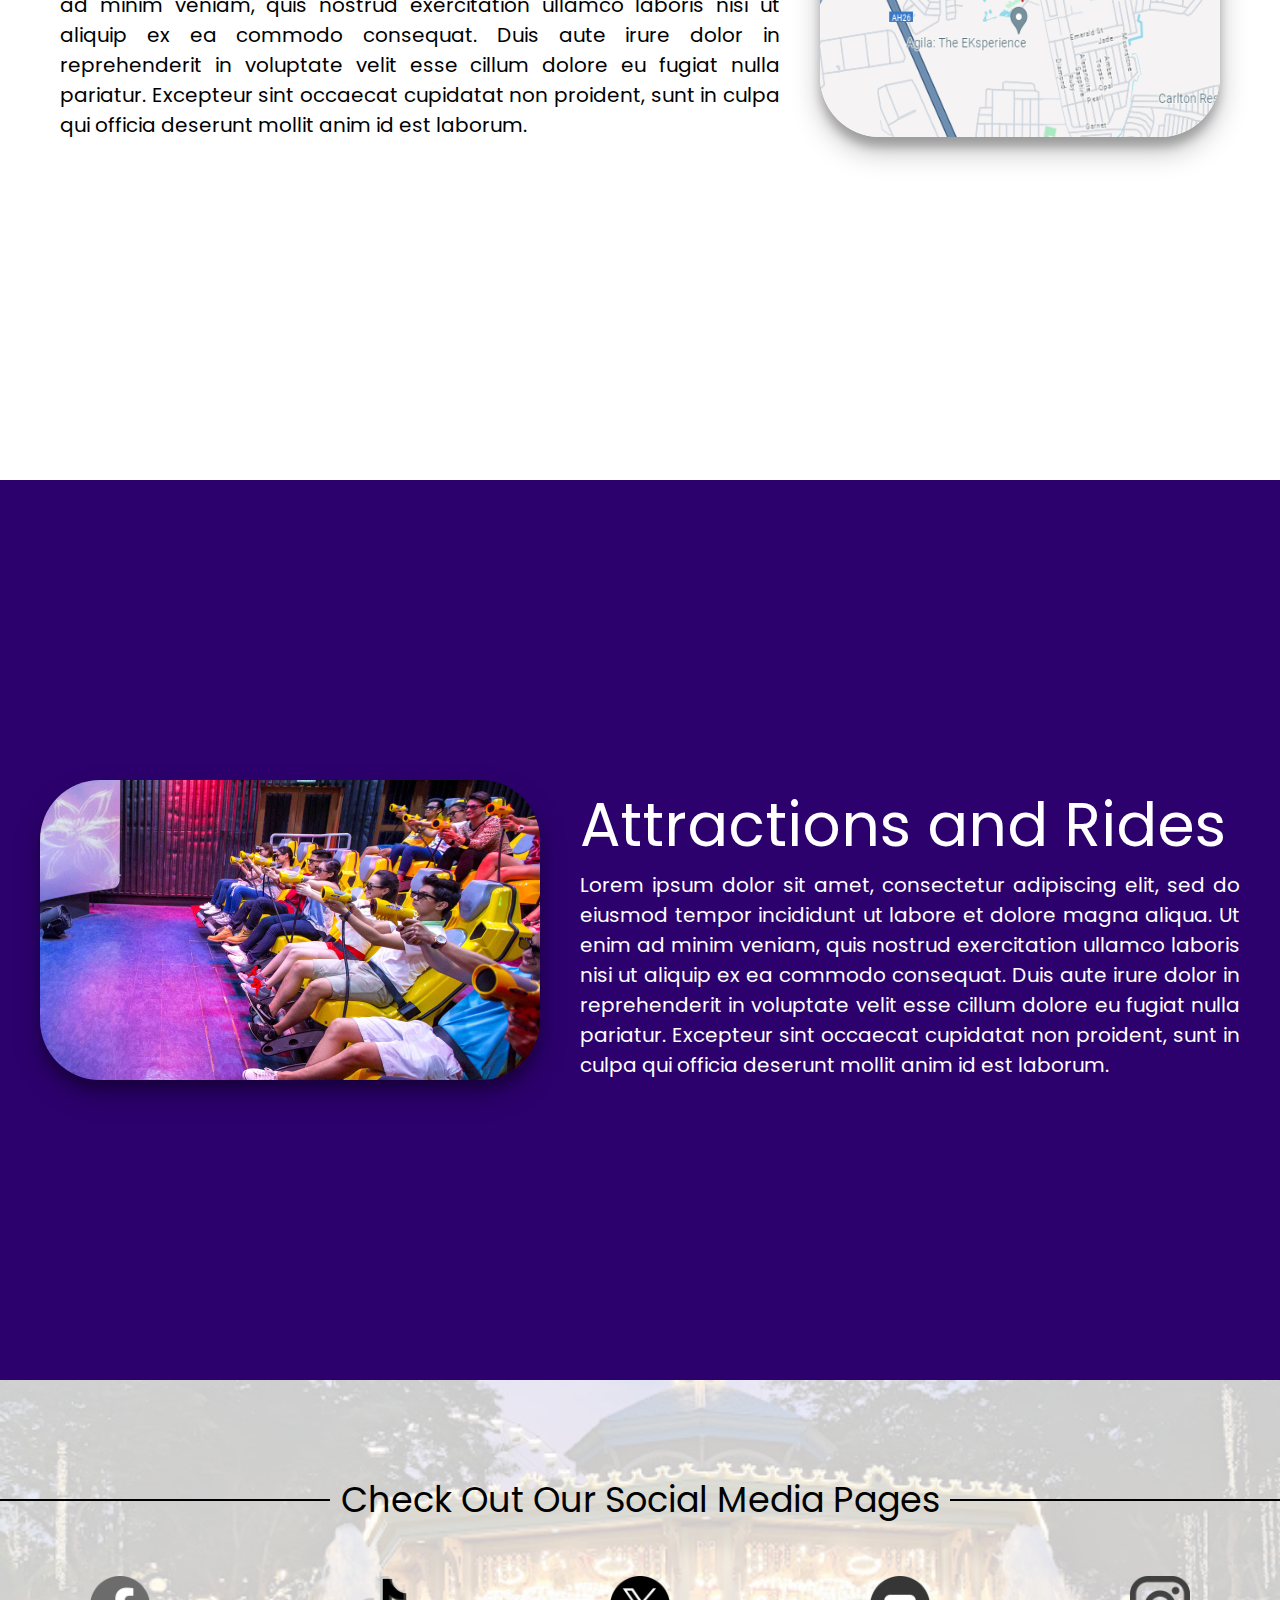
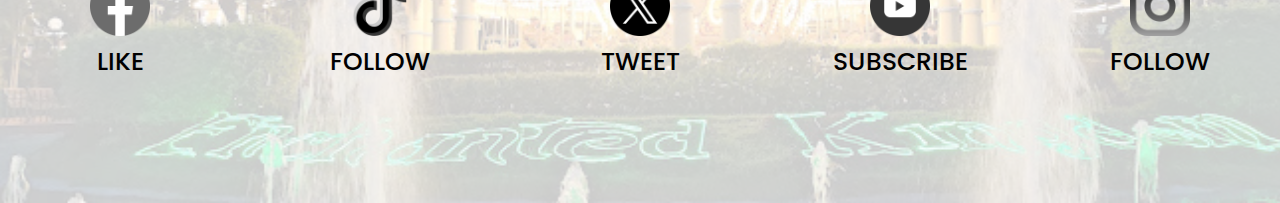
==== commit 8b4c0a29: "contact" ====
--- a/EK web proj/index.html
+++ b/EK web proj/index.html
@@ -19,7 +19,7 @@
                         <a href="#" class="active">Home</a>
                         <a href="sample.html" class="navbar">Attractions</a>
                         <a href="#" class="navbar">Team</a>
-                        <a href="#" class="navbar">Contact</a>
+                        <a href="mailto:%20eldarthewizard@enchantkingdom.com" class="navbar">Email Us</a>
                         <a href="#" class="tickets"><button>Tickets</button></a>
                     </nav>
                 </div>
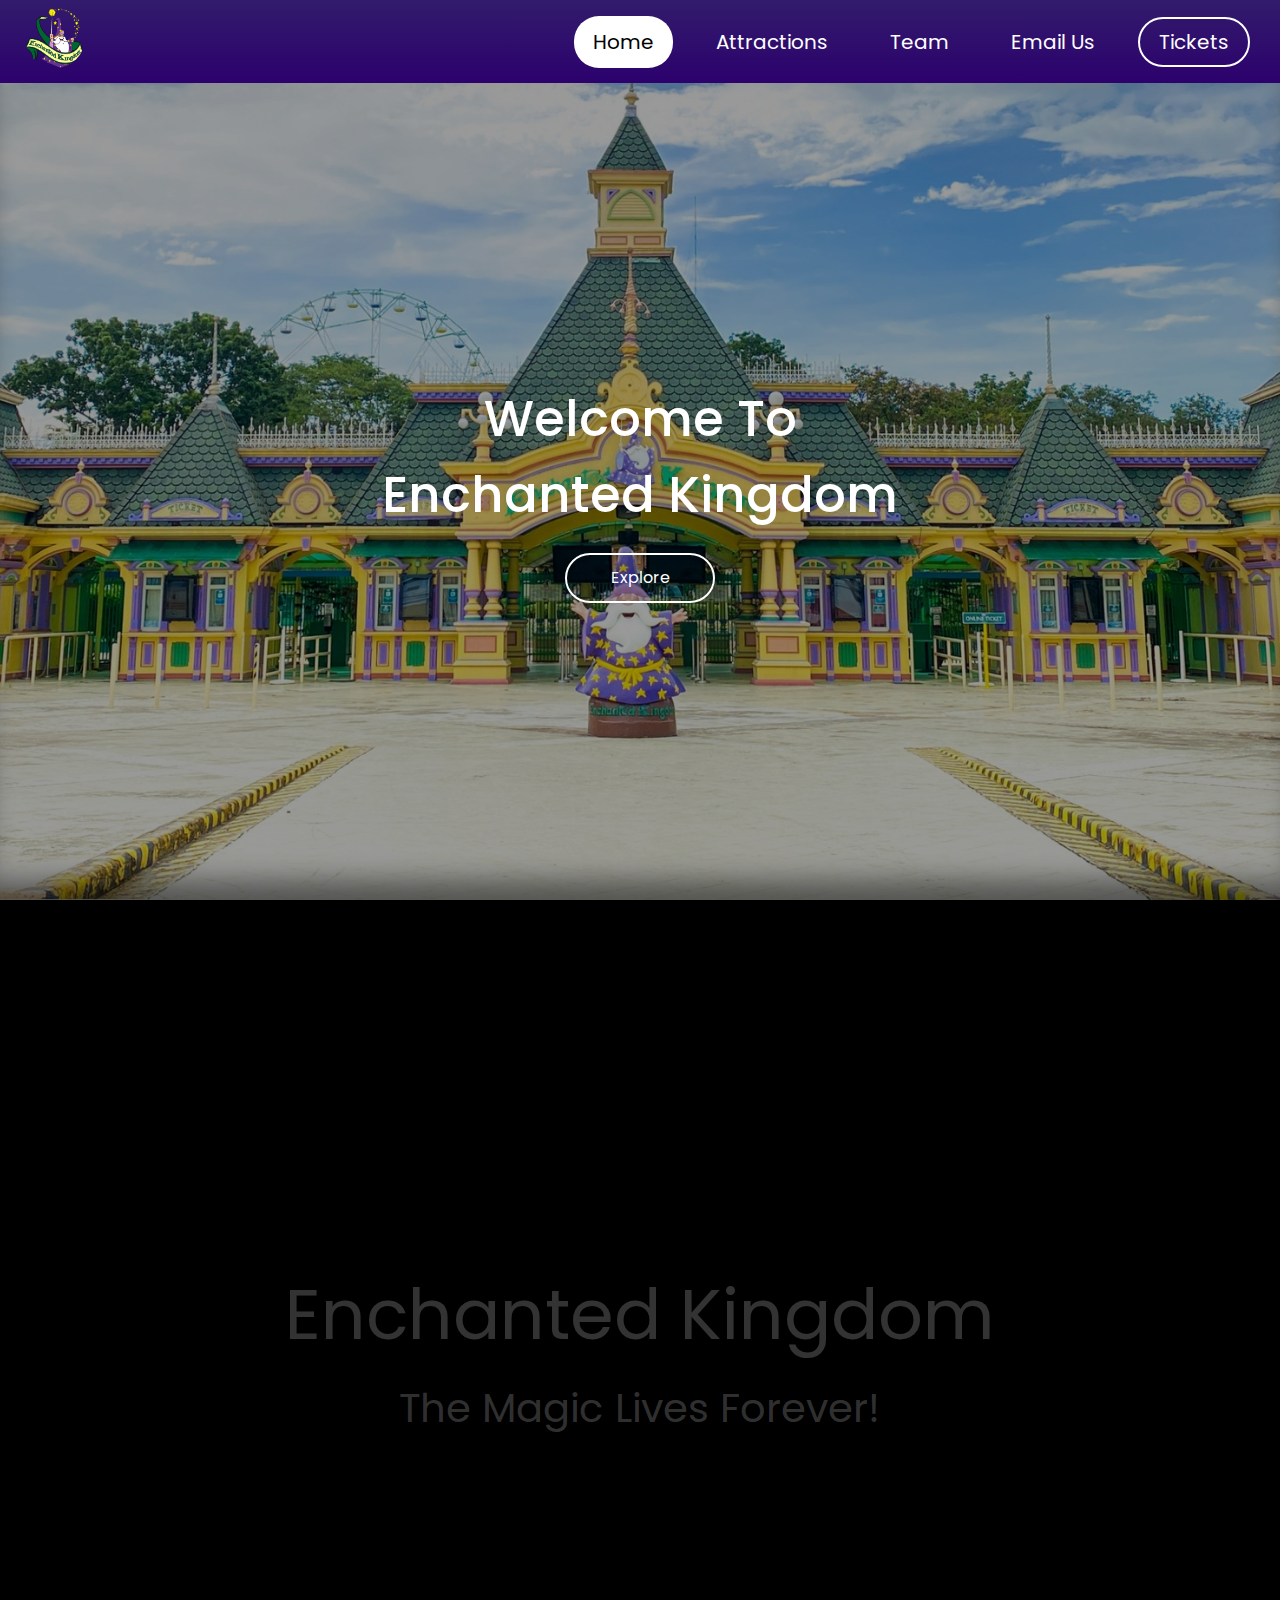
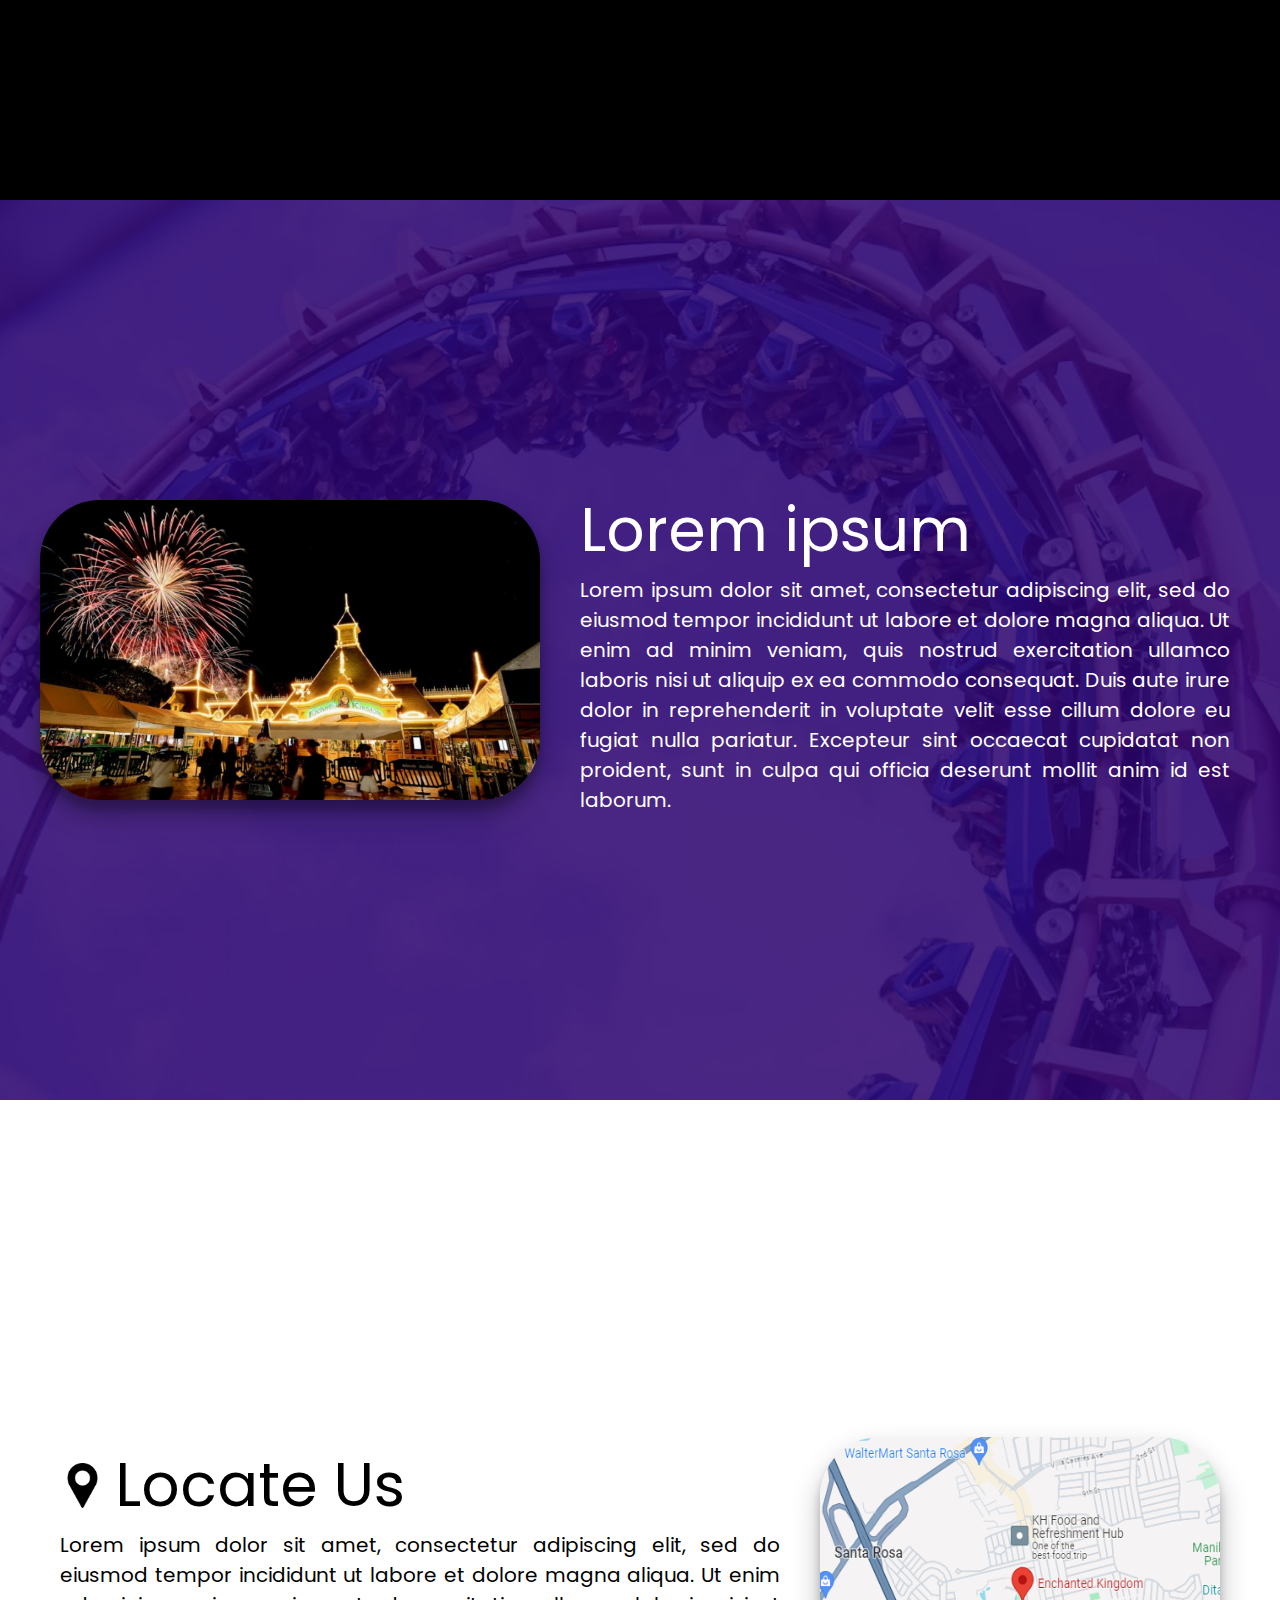
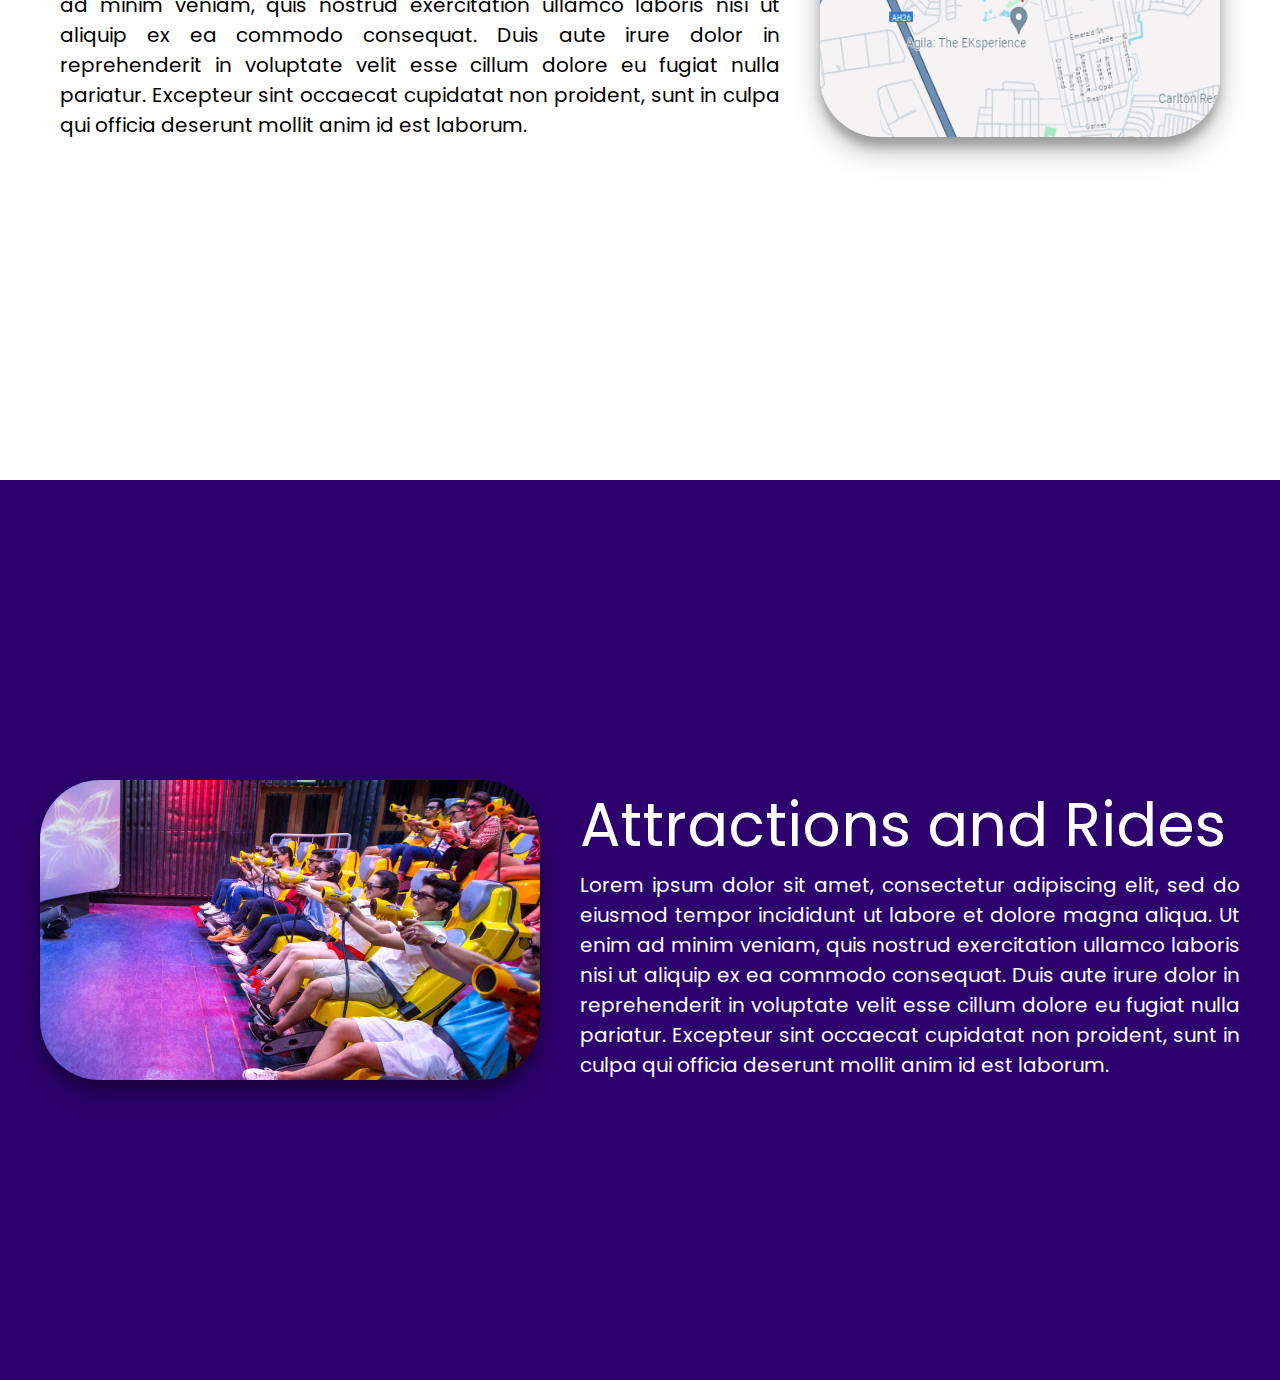
==== commit ef636d03: "removed socmed" ====
--- a/EK web proj/index.html
+++ b/EK web proj/index.html
@@ -69,46 +69,6 @@
             </div>
         </section>
 
-        <section class="socmed">
-            <div class="socmedhead">
-                <span>
-                    <h1>Check Out Our Social Media Pages</h1>
-                </span>
-                <div class="socmedbg">
-                    <a href="https://www.facebook.com/enchantedkingdom.ph/">
-                        <span>
-                            <img src="assets/images/facebook.png" alt="">
-                            <p>LIKE</p>
-                        </span>
-                    </a>
-                    <a href="https://www.tiktok.com/@enchantedkingdom.ph">
-                        <span>
-                            <img src="assets/images/tik-tok.png" alt="">
-                            <p>FOLLOW</p>
-                        </span>
-                    </a>
-                    <a href="https://twitter.com/ek_philippines/">
-                        <span>
-                            <img src="assets/images/twitter.png" alt="">
-                            <p>TWEET</p>
-                        </span>
-                    </a>
-                    <a href="https://www.youtube.com/channel/UCq9P_CM8_MNJHa9azPM-P1Q">
-                        <span>
-                            <img src="assets/images/youtube.png" alt="">
-                            <p>SUBSCRIBE</p>
-                        </span>
-                    </a>
-                    <a href="https://www.youtube.com/channel/UCq9P_CM8_MNJHa9azPM-P1Q">
-                        <span>
-                            <img src="assets/images/instagram.png" alt="">
-                            <p>FOLLOW</p>
-                        </span>
-                    </a>
-                </div>
-            </div>
-        </section>
-
         <div class="bottom">
             <footer>
                 
--- a/EK web proj/assets/css/home.css
+++ b/EK web proj/assets/css/home.css
@@ -229,96 +229,3 @@
 .attractionright p{
     font-size: 20px;
 }
-
-.socmed{
-    background-image: url(../images/bg3.jpg);
-    background-size: cover;
-    height: 47vh;
-    display: flex;
-    justify-content: center;
-    align-items: center;
-    text-align: center;
-    z-index: 100;
-}
-
-.socmed::before{
-    width: 100%;
-    height: 47vh;
-    content: '';
-    position: absolute;
-    background-color: rgba(255, 255, 255, 0.80);
-    z-index: 101;
-}
-
-.socmedbg{
-    display: flex;
-    justify-content: space-between;
-    align-items: center;
-}
-
-.socmedbg img{
-    margin: 50px 100px 0px;
-    height: 60px;
-    width: 60px;
-    filter: grayscale(100%);
-    transition: all 0.3s;
-}
-
-.socmedbg a p{
-    font-family: "Poppins", sans-serif;
-    font-weight: 500;
-    font-style: normal;
-    font-size: 25px;
-}
-
-.socmedbg a{
-    margin-bottom: 50px;
-    color: black;
-    text-decoration: none;
-    z-index: 102;
-}
-
-.socmedhead{
-    z-index: 102;
-}
-
-.socmedhead h1{
-    margin-top: 20px;
-    color: black;
-    font-size: 35px;
-    position: relative;
-}
-
-.socmedhead h1::before{
-    content: "";
-    display: block;
-    background: #000;
-    width: 340px;
-    height: 2px;
-    position: absolute;
-    left: 0;
-    top: 50%;
-    z-index: -2;
-}
-
-.socmedhead h1::after{
-    content: "";
-    display: block;
-    background: #000;
-    width: 340px;
-    height: 2px;
-    position: absolute;
-    right: 0;
-    top: 50%;
-    z-index: -2;
-}
-
-.socmedhead span{
-    background: transparent;
-}
-
-.socmedbg span img:hover{
-    scale: 108%;
-    filter: grayscale(0);
-}
-
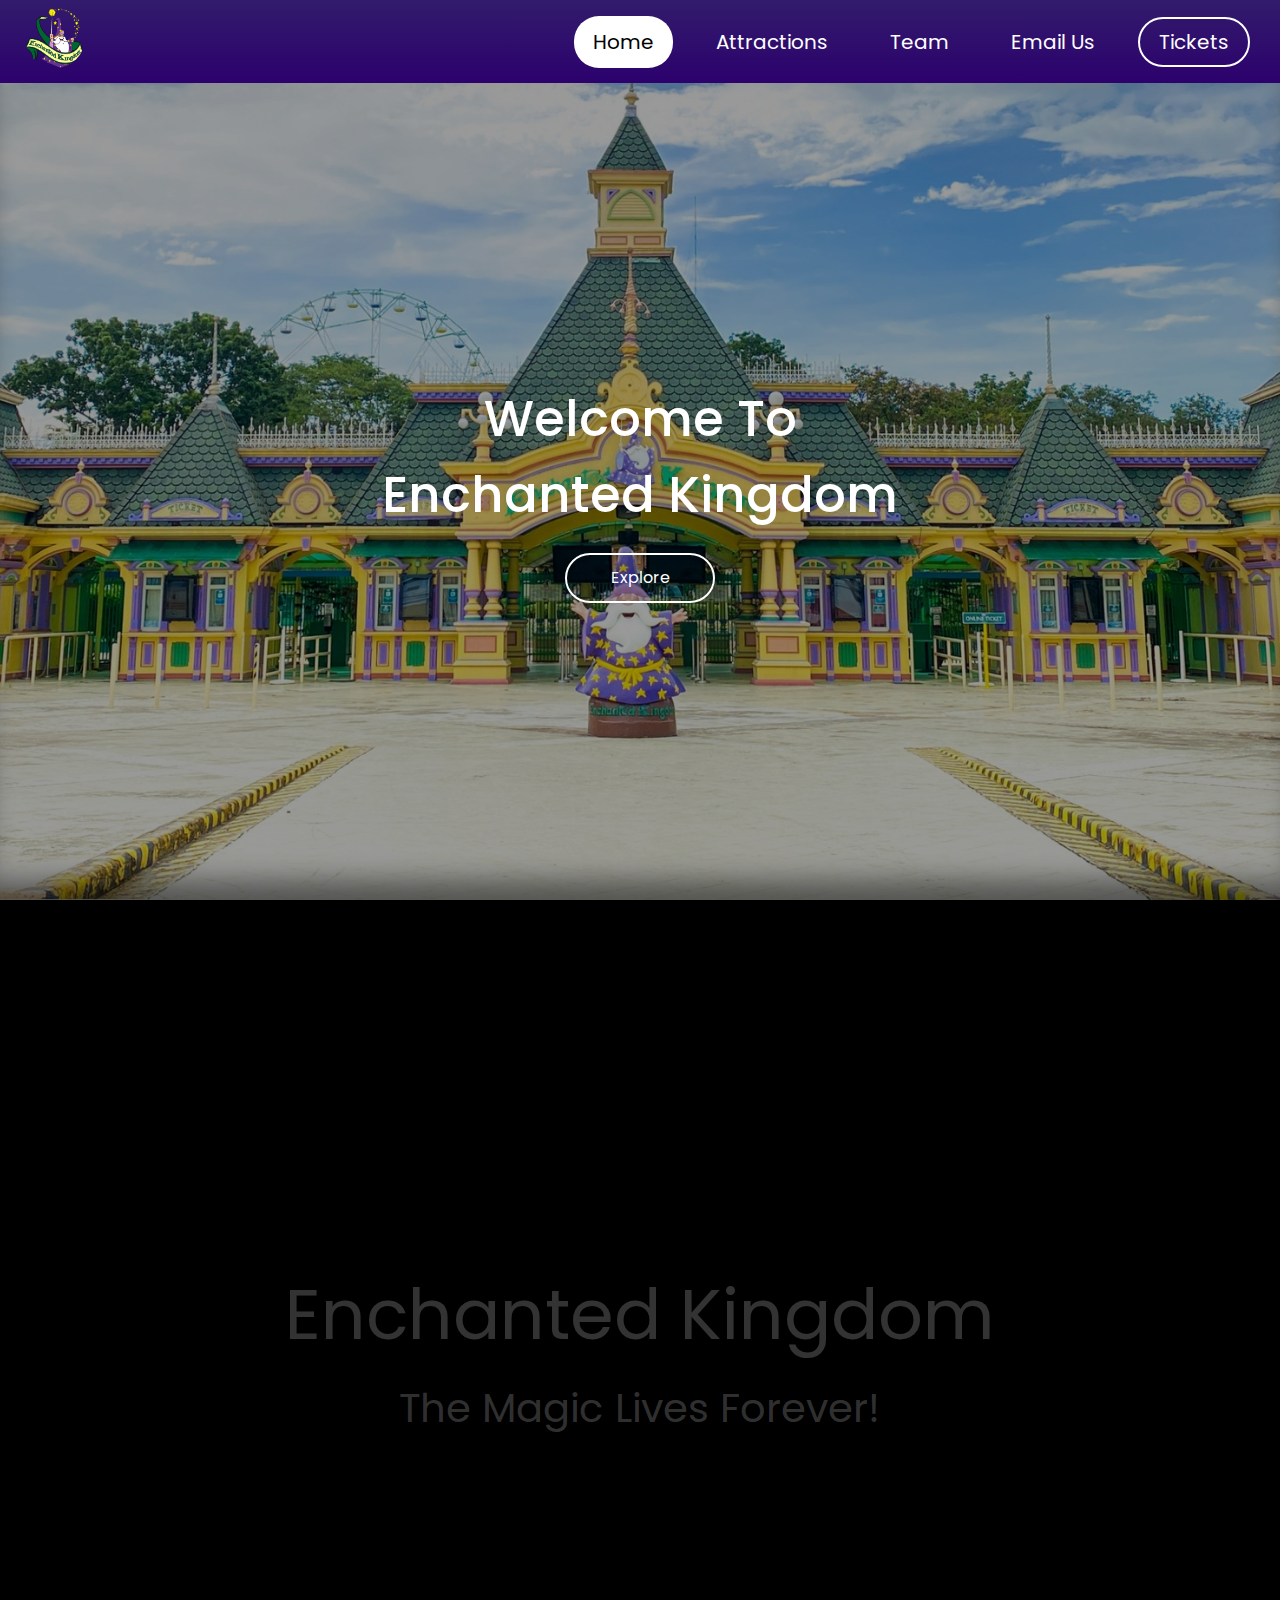
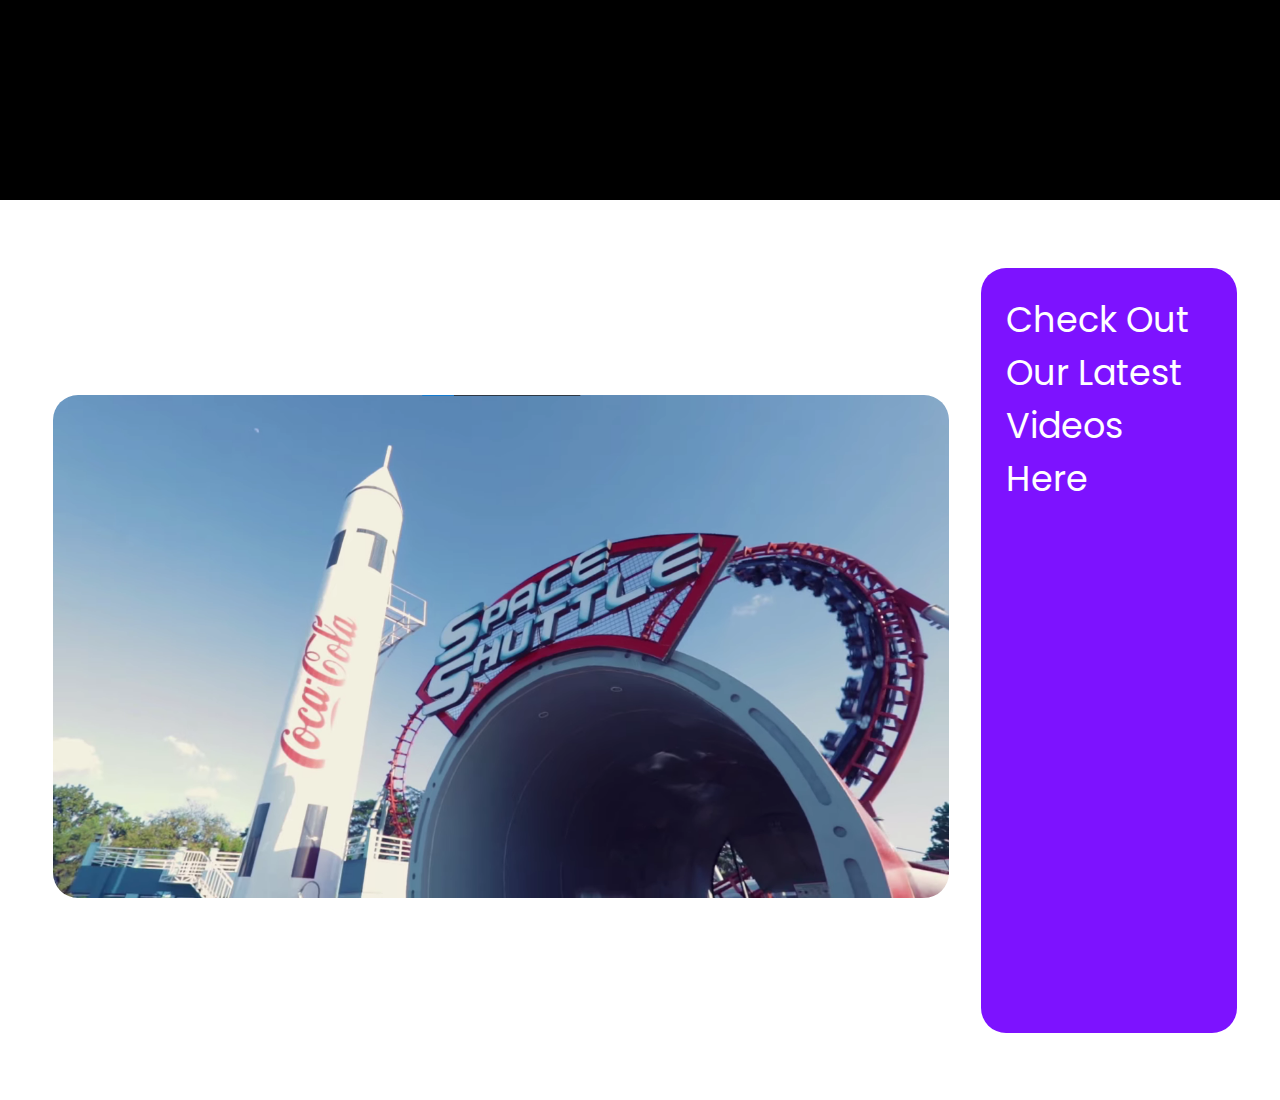
==== commit 92ba484f: "Change layout" ====
--- a/EK web proj/index.html
+++ b/EK web proj/index.html
@@ -42,33 +42,16 @@
             </div>
         </section>
 
-        <section class="intro2" id="body2">
-            <img src="assets/images/EK2.jpg" alt="">
-            <div class="introText">
-                <h2>Lorem ipsum</h2>
-                <p>Lorem ipsum dolor sit amet, consectetur adipiscing elit, sed do eiusmod tempor incididunt ut labore et dolore magna aliqua. Ut enim ad minim veniam, quis nostrud exercitation ullamco laboris nisi ut aliquip ex ea commodo consequat. Duis aute irure dolor in reprehenderit in voluptate velit esse cillum dolore eu fugiat nulla pariatur. Excepteur sint occaecat cupidatat non proident, sunt in culpa qui officia deserunt mollit anim id est laborum.</p>
+        <section class="middle">
+            <div class="container">
+                <img src="assets/images/vidplacehold.png" alt="">
+                <div class="caption">
+                    <p>This Video is available on Youtube</p>
+                </div>
             </div>
+            <h1>Check Out Our Latest Videos Here</h1>
         </section>
-
-        <section class="left" id="body3">
-            <div class="attractionleft">
-                <span>
-                    <img src="assets/images/locationLogo.png" alt="">
-                    <h2>Locate Us</h2>
-                </span>
-                <p>Lorem ipsum dolor sit amet, consectetur adipiscing elit, sed do eiusmod tempor incididunt ut labore et dolore magna aliqua. Ut enim ad minim veniam, quis nostrud exercitation ullamco laboris nisi ut aliquip ex ea commodo consequat. Duis aute irure dolor in reprehenderit in voluptate velit esse cillum dolore eu fugiat nulla pariatur. Excepteur sint occaecat cupidatat non proident, sunt in culpa qui officia deserunt mollit anim id est laborum.</p>
-            </div>
-            <div class="map"><a href="https://www.google.com/maps/place/Enchanted+Kingdom/@14.2745394,121.1157104,13z/data=!4m6!3m5!1s0x3397d81665878673:0xfea80f4c6bce9f6c!8m2!3d14.2822127!4d121.0967513!16zL20vMDYxeGZs?entry=ttu"><img src="assets/images/EK map.png" alt=""></a></div>
-        </section>
-
-        <section class="right" id="body4">
-            <img src="assets/images/Attr2.jpg" alt="">
-            <div class="attractionright">
-                <h2>Attractions and Rides</h2>
-                <p>Lorem ipsum dolor sit amet, consectetur adipiscing elit, sed do eiusmod tempor incididunt ut labore et dolore magna aliqua. Ut enim ad minim veniam, quis nostrud exercitation ullamco laboris nisi ut aliquip ex ea commodo consequat. Duis aute irure dolor in reprehenderit in voluptate velit esse cillum dolore eu fugiat nulla pariatur. Excepteur sint occaecat cupidatat non proident, sunt in culpa qui officia deserunt mollit anim id est laborum.</p>
-            </div>
-        </section>
-
+        
         <div class="bottom">
             <footer>
                 
--- a/EK web proj/assets/css/home.css
+++ b/EK web proj/assets/css/home.css
@@ -99,133 +99,63 @@
     }
 }
 
-.intro2{
-    background-size: cover;
-    background-image: url(../images/bg2.jpg);
+.middle{
     min-height: 100vh;
     display: flex;
-    justify-content: space-between;
     align-items: center;
+    justify-content: space-evenly;
 }
 
-.intro2::before{
-    width: 100%;
-    height: 100%;
-    content: '';
-    position: absolute;
-    background-color: rgba(44,1,109,0.85);
-    z-index: 100;
+.container{
+    margin-left: 30px;
+    margin-right: 5px;
+    width: 70vw;
+    height: auto;
+    overflow: hidden;
+    position: relative;
 }
 
-.intro2 img{
-    margin: 40px;
-    height: 300px;
-    width: auto;
-    border-radius: 60px;
-    transition: all 0.3s;
-    box-shadow: 0 14px 28px rgba(0,0,0,0.25), 0 10px 10px rgba(0,0,0,0.22);
-    z-index: 101;
+.container img{
+    width: 100%;
+    border-radius: 25px;
 }
 
-.intro2 img:hover{
-    scale: 103%;
+.caption{
+    position: absolute;
+    top: 0;
+    left: 0;
+    letter-spacing: 1px;
+    background-color: black;
+    height: 98.7%;
+    width: 100%;
+    display: flex;
+    flex-direction: column;
+    align-items: center;
+    justify-content: center;
+    color: #fff;
+    opacity: 0;
+    transition: all 0.5s;
+    border-radius: 25px;
 }
 
-.introText{
-    text-align: justify;
-    margin-right: 50px;
-    color: white;
-    z-index: 101;
+.caption p{
+    font-size: 30px;
 }
 
-.introText h2 {
-    font-size: 60px;
+.container:hover .caption{
+    opacity: 1;
+    background-color: rgba(0, 0, 0, 0.40);
+    border-radius: 25px;
 }
 
-.introText p{
-    font-size: 20px;
-}
-
-.left {
-    min-height: 100vh;
-    display: flex;
-    justify-content: space-between;
-    align-items: center;
-    margin: 40px;
-    box-shadow: 0px 25px 60px -3px rgba(255,255,255,1);
-}
-
-.map img{
-    margin: 20px;
-    height: 300px;
-    width: 400px;
-    border-radius: 60px;
-    transition: all 0.3s;
-    box-shadow: 0 14px 28px rgba(0,0,0,0.25), 0 10px 10px rgba(0,0,0,0.22) ;
-}
-
-.map img:hover{
-    scale: 102%;
-}
-
-.attractionleft {
-    width: 70%;
-    margin: 20px;
-    text-align: justify;
-}
-
-.attractionleft span{
-    display: inline-flex;
-    align-items: center;
-}
-
-.attractionleft span img{
-    padding-right: 10px;
-    height: 45px;
-    width: auto;
-}
-
-.attractionleft span h2{
-    font-size: 60px;
-}
-
-.attractionleft p{
-    font-size: 20px;
-}
-
-.right{
-    background-size: cover;
-    background-color: #2c016d;
-    min-height: 100vh;
-    padding: 20px;
-    display: flex;
-    justify-content: space-between;
-    align-items: center;
-}
-
-.right img{
-    margin: 20px;
-    height: 300px;
-    width: auto;
-    border-radius: 60px;
-    transition: all 0.3s;
-    box-shadow: 0 14px 28px rgba(0,0,0,0.25), 0 10px 10px rgba(0,0,0,0.22);
-}
-
-.right img:hover{
-    scale: 103%;
-}
-
-.attractionright{
-    text-align: justify;
-    padding: 20px;
-    color: white;
-}
-
-.attractionright h2 {
-    font-size: 60px;
-}
-
-.attractionright p{
-    font-size: 20px;
-}
+.middle h1{
+    margin-right: 20px;
+    margin-left: 5px;
+    padding: 25px;
+    width: 20vw;
+    height: 85vh;
+    background: #7d12ff;
+    color: #fff;
+    font-size: 35px;
+    border-radius: 25px;
+}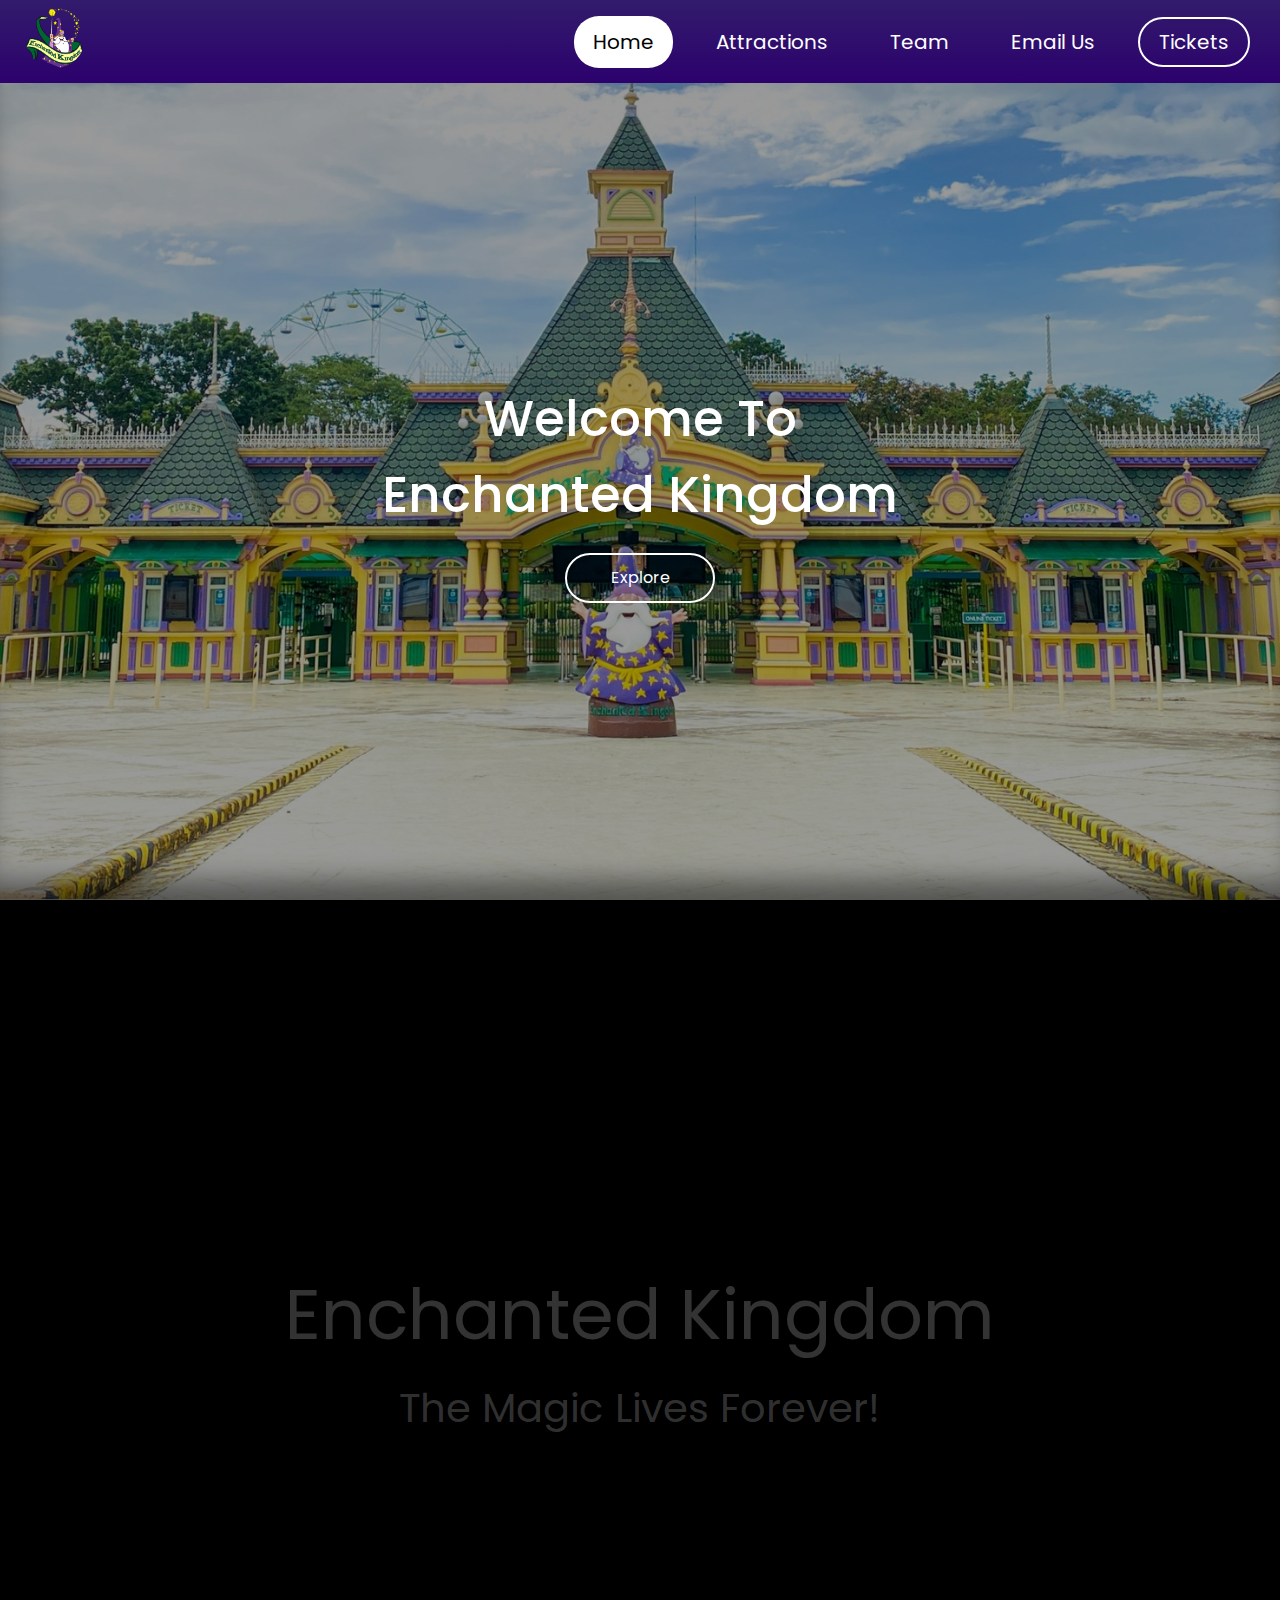
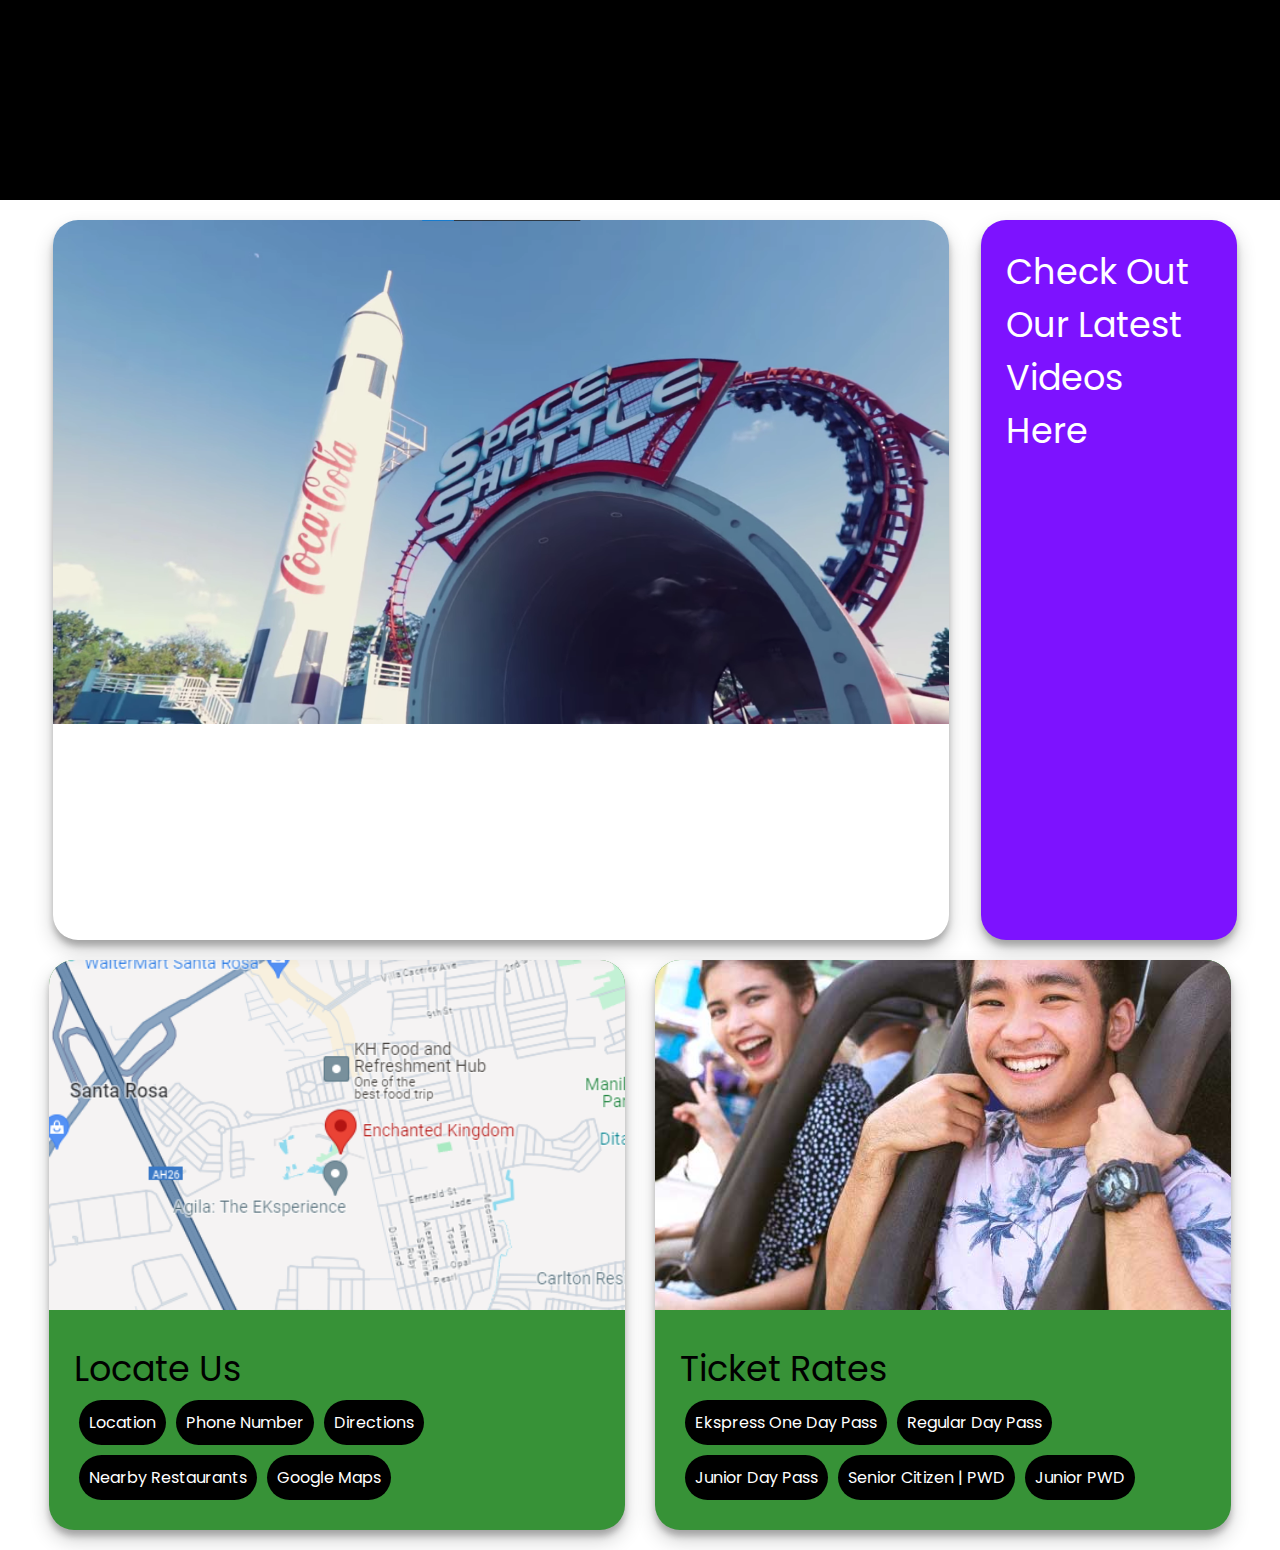
==== commit 1bec432e: "card" ====
--- a/EK web proj/index.html
+++ b/EK web proj/index.html
@@ -42,7 +42,7 @@
             </div>
         </section>
 
-        <section class="middle">
+        <section class="vidprev">
             <div class="container">
                 <img src="assets/images/vidplacehold.png" alt="">
                 <div class="caption">
@@ -50,6 +50,39 @@
                 </div>
             </div>
             <h1>Check Out Our Latest Videos Here</h1>
+        </section>
+
+        <section class="middle">
+            <div class="card">
+                <img src="assets/images/EK map.png" alt="">
+                <div class="info">
+                    <h1>Locate Us</h1>
+                    <div class="tags">
+                        <p>Location</p>
+                        <p>Phone Number</p>
+                        <p>Directions</p>
+                        <p>Nearby Restaurants</p>
+                        <p>Google Maps</p>
+                    </div>
+                </div>
+            </div>
+            <div class="card">
+                <img src="assets/images/ticketimg.jpg" alt="">
+                <div class="info">
+                    <h1>Ticket Rates</h1>
+                    <div class="tags">
+                        <p>Ekspress One Day Pass</p>
+                        <p>Regular Day Pass</p>
+                        <p>Junior Day Pass</p>
+                        <p>Senior Citizen | PWD</p>
+                        <p>Junior PWD</p>
+                    </div>
+                </div>
+            </div>
+        </section>
+
+        <section class="rides">
+            
         </section>
         
         <div class="bottom">
--- a/EK web proj/assets/css/home.css
+++ b/EK web proj/assets/css/home.css
@@ -99,8 +99,8 @@
     }
 }
 
-.middle{
-    min-height: 100vh;
+.vidprev{
+    margin-top: 20px;
     display: flex;
     align-items: center;
     justify-content: space-evenly;
@@ -110,14 +110,15 @@
     margin-left: 30px;
     margin-right: 5px;
     width: 70vw;
-    height: auto;
+    height: 80vh;
     overflow: hidden;
     position: relative;
+    border-radius: 25px;
+    box-shadow: 0 10px 20px rgba(0,0,0,0.19), 0 6px 6px rgba(0,0,0,0.23);
 }
 
 .container img{
     width: 100%;
-    border-radius: 25px;
 }
 
 .caption{
@@ -126,7 +127,7 @@
     left: 0;
     letter-spacing: 1px;
     background-color: black;
-    height: 98.7%;
+    height: 100%;
     width: 100%;
     display: flex;
     flex-direction: column;
@@ -148,14 +149,59 @@
     border-radius: 25px;
 }
 
-.middle h1{
+.vidprev h1{
     margin-right: 20px;
     margin-left: 5px;
     padding: 25px;
     width: 20vw;
-    height: 85vh;
+    height: 80vh;
     background: #7d12ff;
     color: #fff;
     font-size: 35px;
     border-radius: 25px;
+    box-shadow: 0 10px 20px rgba(0,0,0,0.19), 0 6px 6px rgba(0,0,0,0.23);
+}
+
+.middle{
+    margin: 20px;
+    display: flex;
+    align-items: center;
+    justify-content: space-evenly;
+}
+
+.card{
+    background: #379237;
+    border-radius: 25px;
+    overflow: hidden;
+    box-shadow: 0 10px 20px rgba(0,0,0,0.19), 0 6px 6px rgba(0,0,0,0.23);
+}
+
+.card img{
+    width: 45vw;
+    max-height: 350px;
+    object-fit: cover;
+}
+
+.info{
+    width: 45vw;
+    padding: 25px;
+    color: black;
+}
+
+.info h1{
+    font-size: 35px;
+}
+
+.tags{
+    display: flex;
+    align-items: flex-start;
+    flex-wrap: wrap;
+}
+
+.tags p{
+    background: black;
+    color: #fff;
+    padding: 10px;
+    margin: 5px;
+    border-radius: 25px;
 }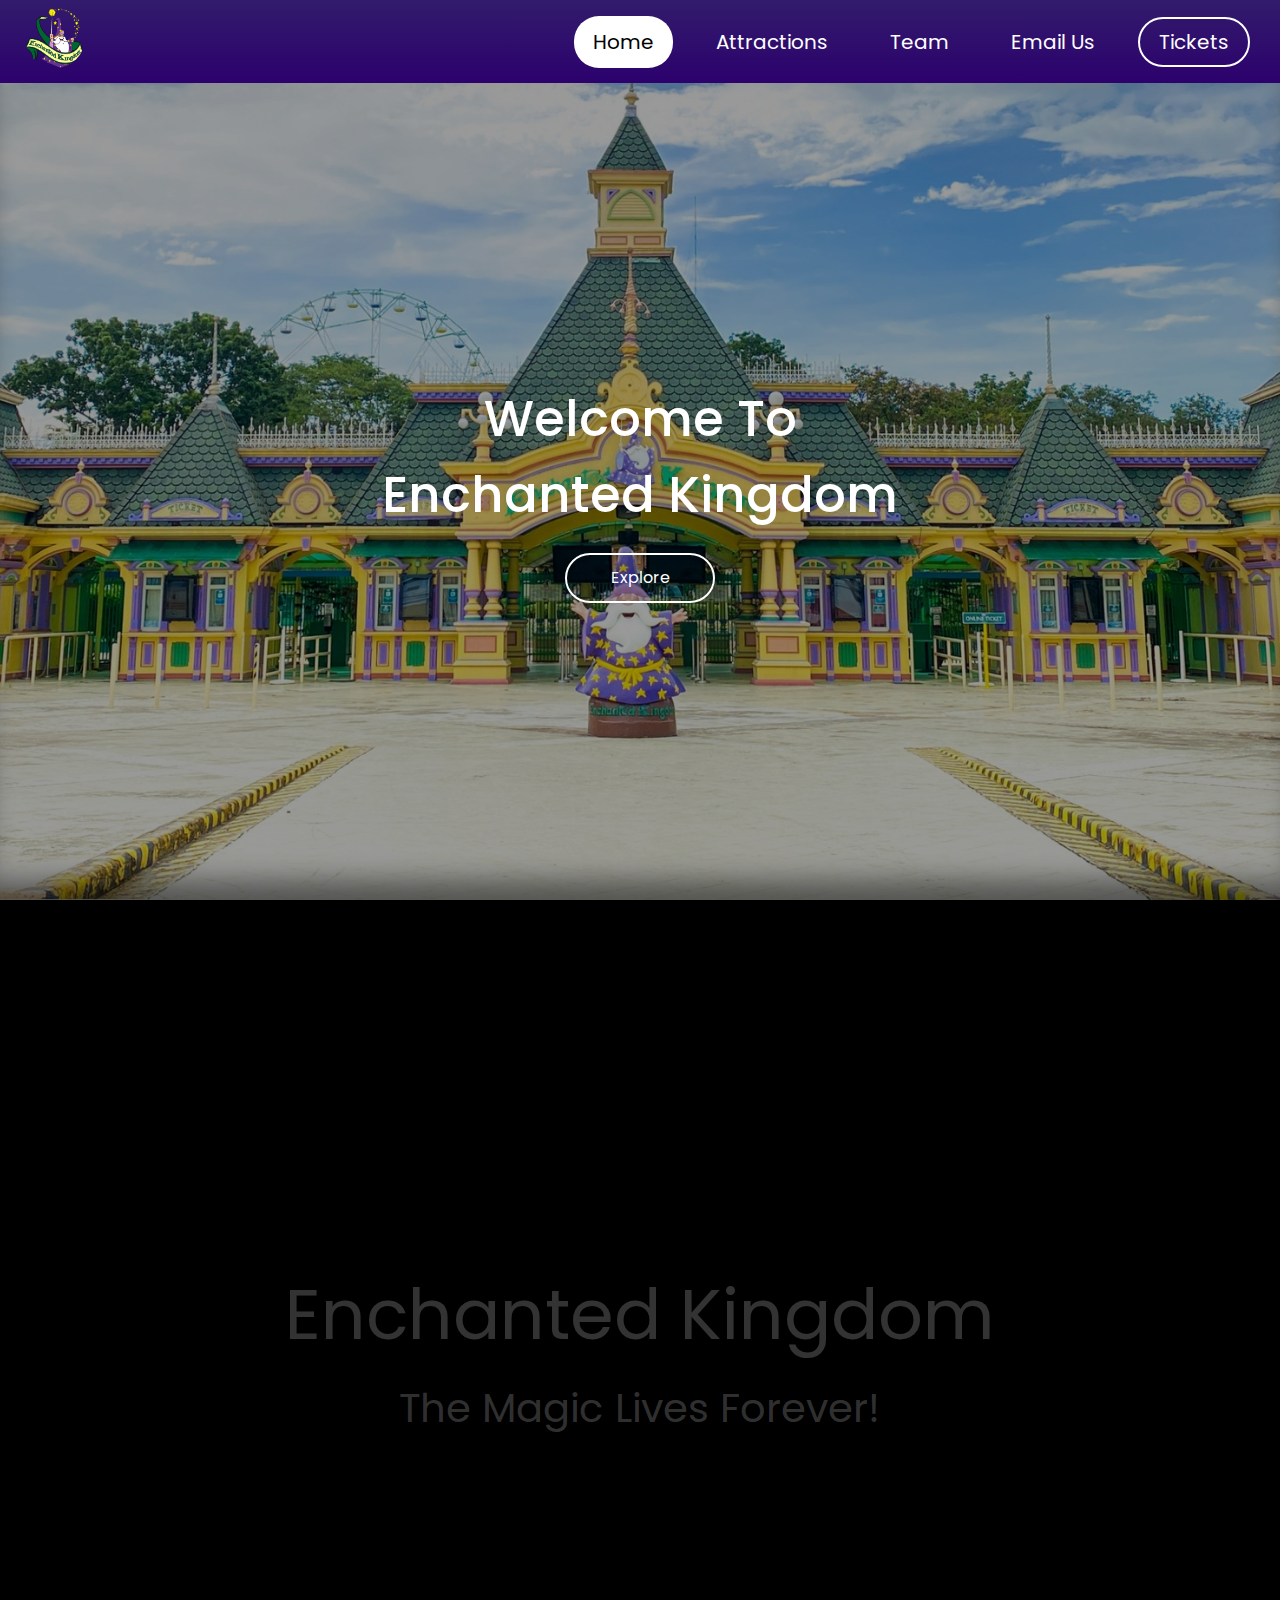
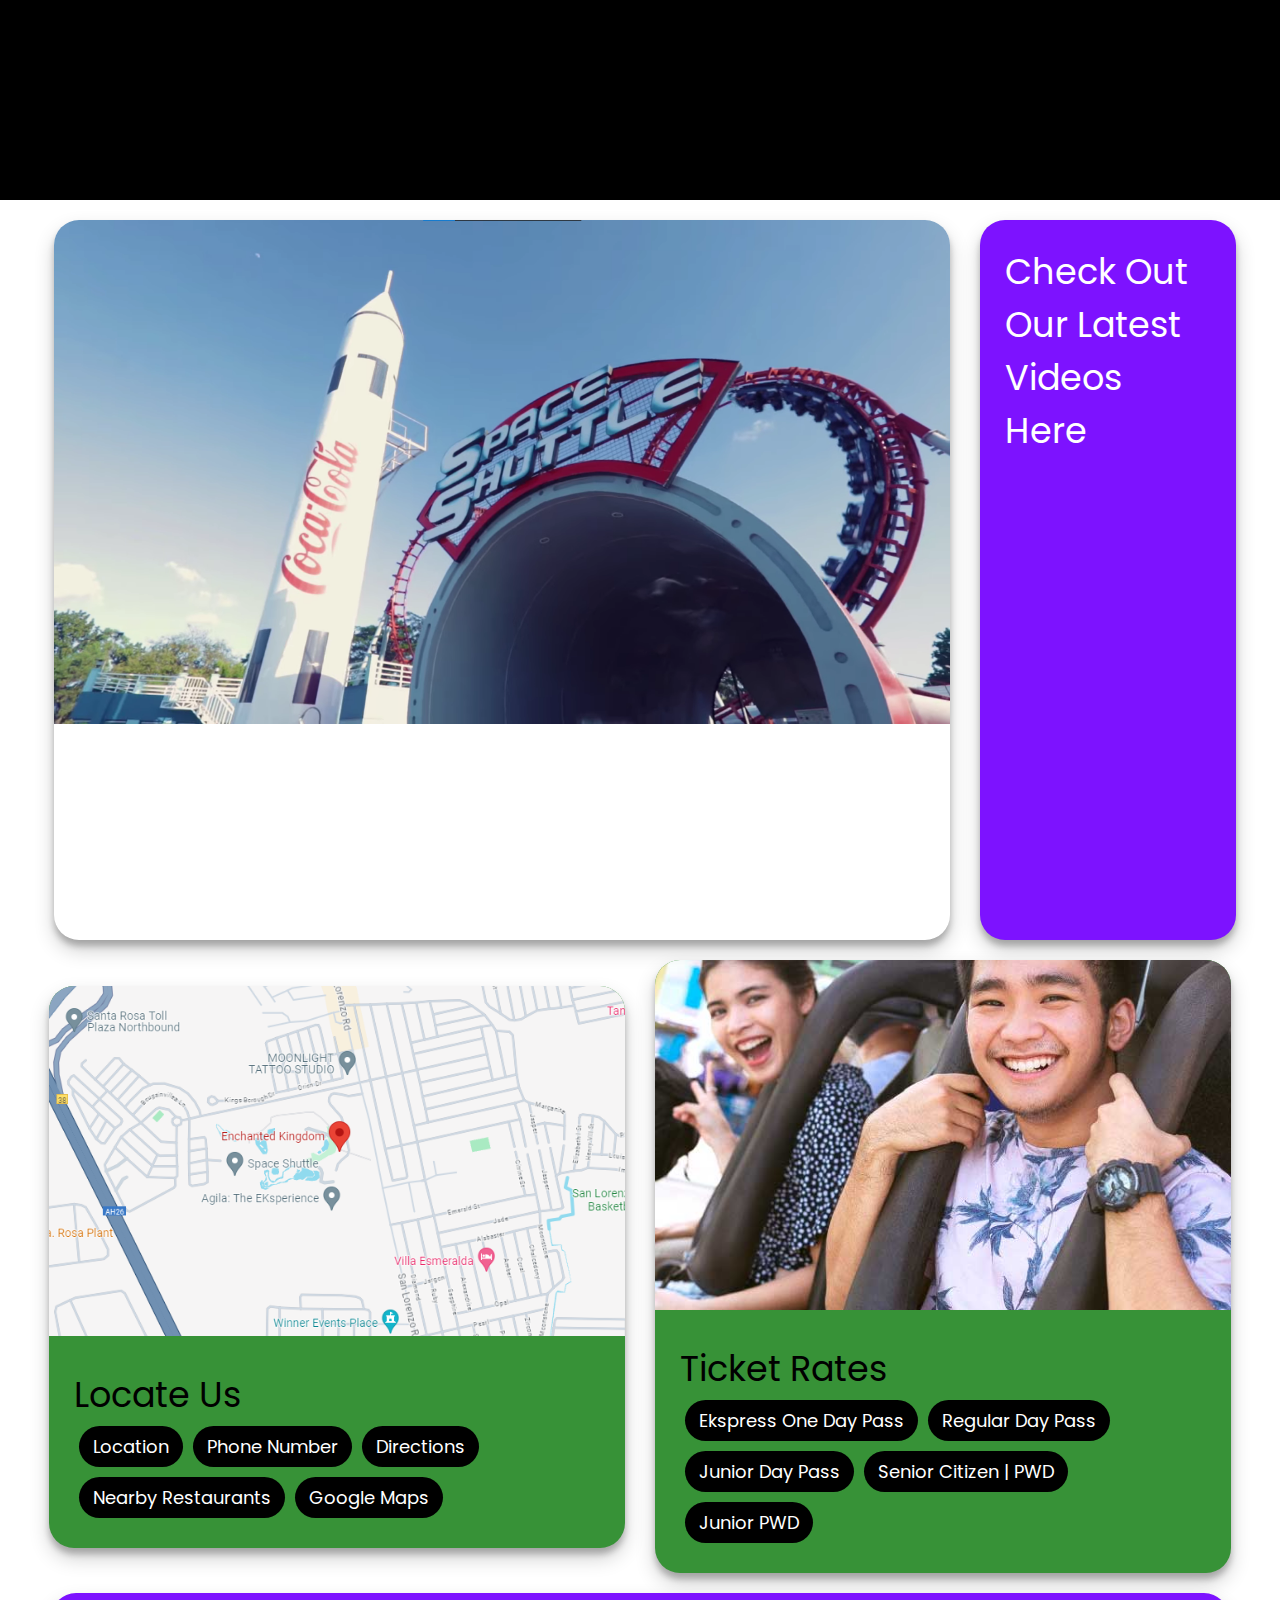
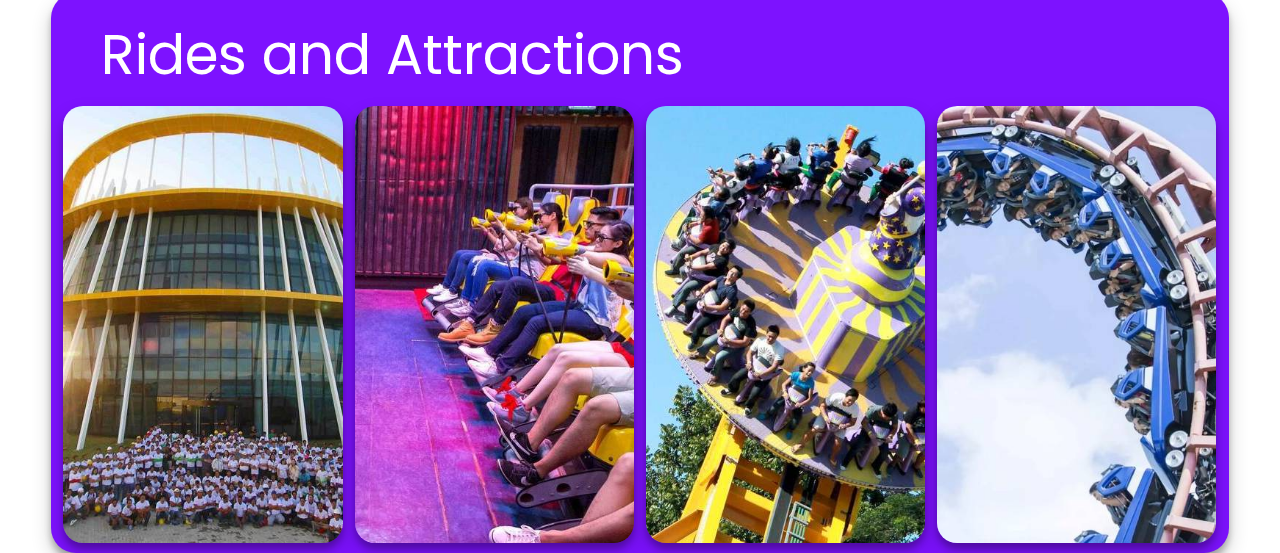
==== commit b0bb4f88: "gallery" ====
--- a/EK web proj/index.html
+++ b/EK web proj/index.html
@@ -82,7 +82,15 @@
         </section>
 
         <section class="rides">
-            
+            <div class="background">
+                <h1>Rides and Attractions</h1>
+                <div class="gallery">
+                    <img src="assets/images/Attr1.jpg" alt="">
+                    <img src="assets/images/Attr2.jpg" alt="">
+                    <img src="assets/images/Attr3.jpg" alt="">
+                    <img src="assets/images/bg2.jpg" alt="">
+                </div>
+            </div>
         </section>
         
         <div class="bottom">
--- a/EK web proj/assets/css/home.css
+++ b/EK web proj/assets/css/home.css
@@ -151,7 +151,7 @@
 
 .vidprev h1{
     margin-right: 20px;
-    margin-left: 5px;
+    margin-left: 0px;
     padding: 25px;
     width: 20vw;
     height: 80vh;
@@ -200,8 +200,41 @@
 
 .tags p{
     background: black;
-    color: #fff;
-    padding: 10px;
+    font-size: 18px;
+    color: #fff;
+    padding: 7px 14px 7px 14px;
     margin: 5px;
     border-radius: 25px;
-}+}
+
+.rides{
+    display: flex;
+    align-items: center;
+    justify-content: center;
+}
+
+.background{
+    background: #7d12ff;
+    height: auto;
+    width: 92vw;
+    border-radius: 25px;
+    box-shadow: 0 10px 20px rgba(0,0,0,0.19), 0 6px 6px rgba(0,0,0,0.23);
+}
+
+.background h1{
+    padding: 20px 0px 10px 50px;
+    color: #fff;
+    font-size: 55px;
+}
+
+.gallery{
+    display: flex;
+    justify-content: space-evenly;
+}
+
+.gallery img{
+    margin-bottom: 10px;
+    max-width: 21.8vw;
+    border-radius: 20px;
+    box-shadow: 0 10px 20px rgba(0,0,0,0.19), 0 6px 6px rgba(0,0,0,0.23);
+}
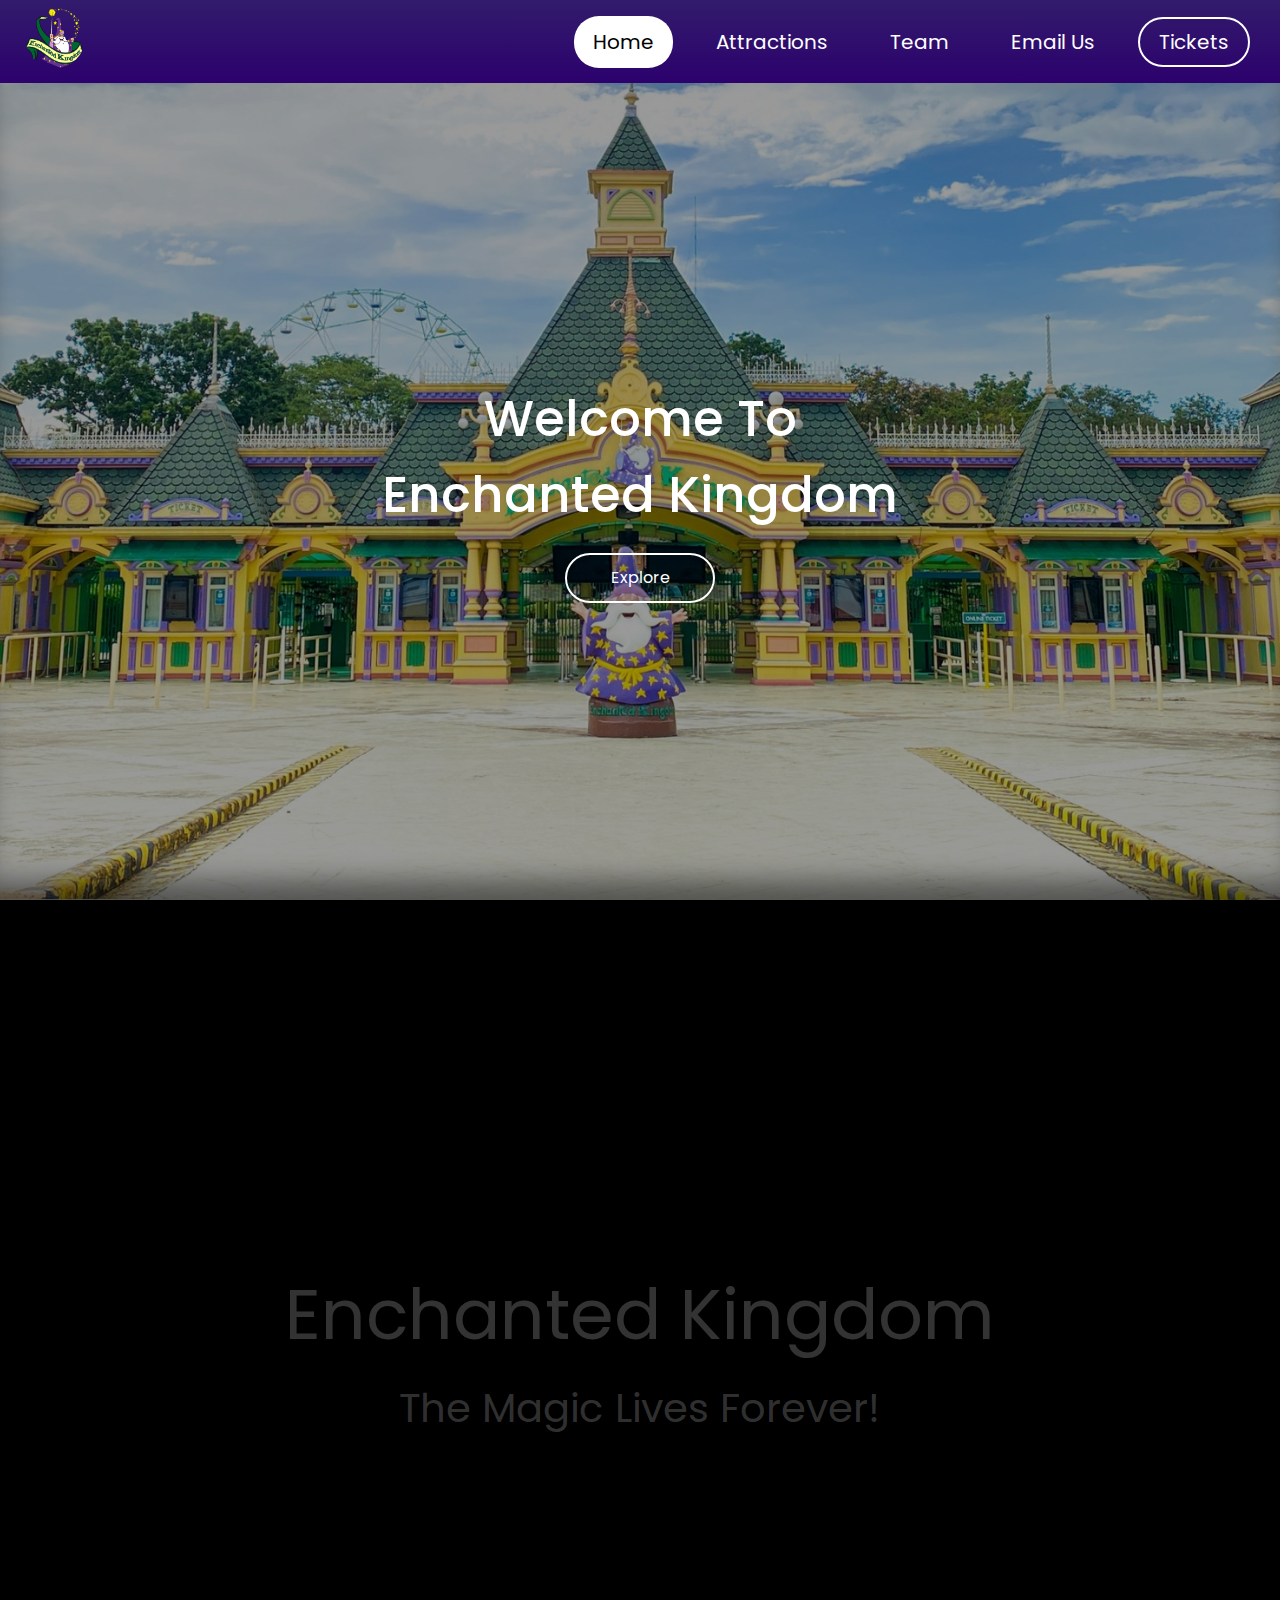
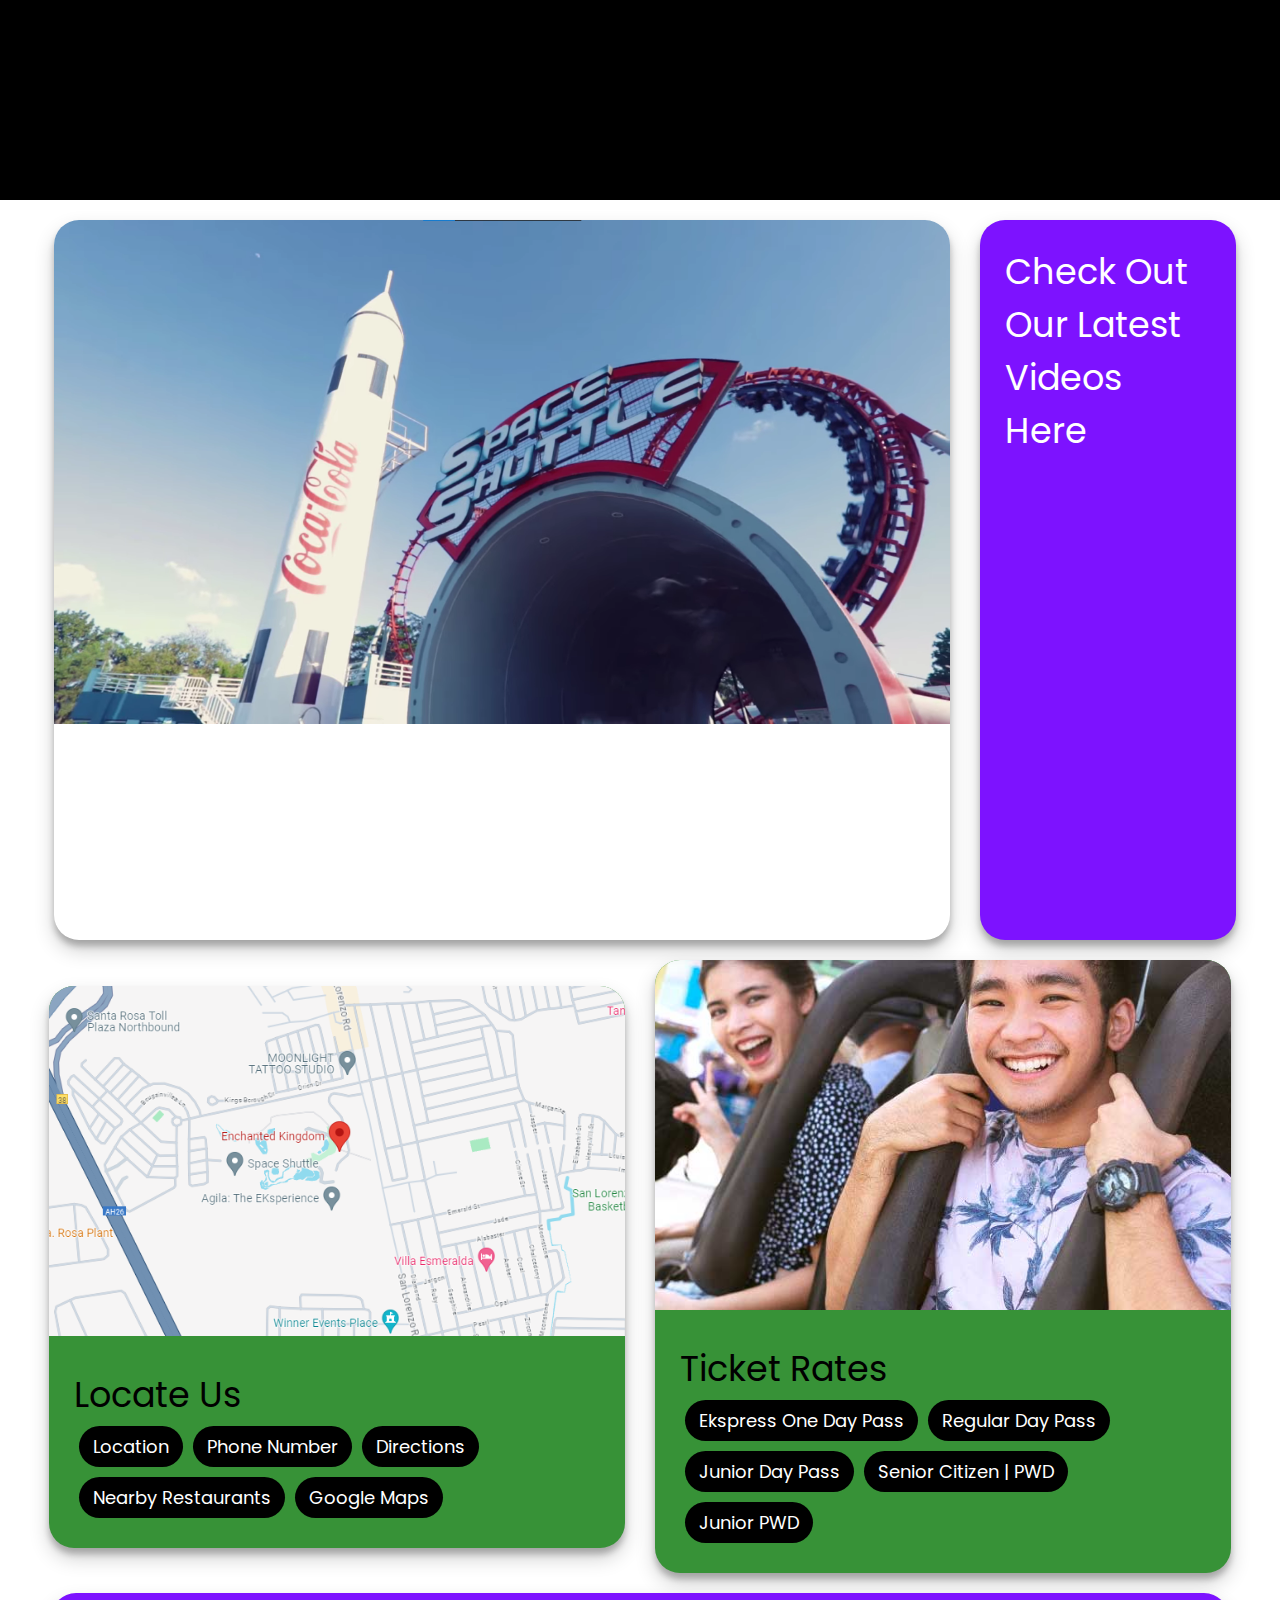
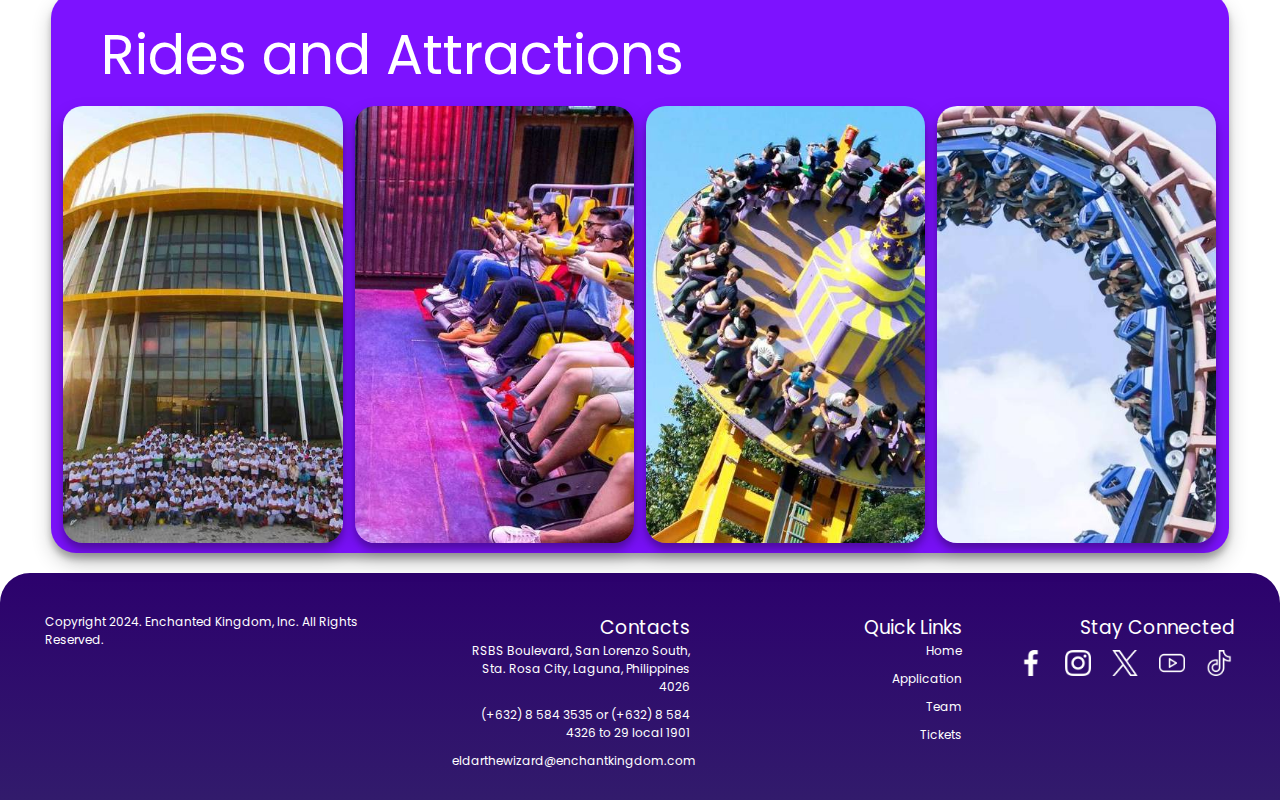
==== commit 0c4245c8: "Footer" ====
--- a/EK web proj/index.html
+++ b/EK web proj/index.html
@@ -93,10 +93,56 @@
             </div>
         </section>
         
+        <!--FOOTER-->
         <div class="bottom">
             <footer>
-                
+                <div class="column1">
+                    <img src="assets/images/ekfooter.png" width="160px" alt="">
+                    <p>Copyright 2024. Enchanted Kingdom, Inc. All Rights Reserved.</p>
+                </div>
+                <div class="column">
+                    <h3>Contacts</h3>
+                    <p>RSBS Boulevard, San Lorenzo South, Sta. Rosa City, Laguna, Philippines 4026</p>
+                    <p>(+632) 8 584 3535 or (+632) 8 584 4326 to 29 local 1901</p>
+                    <p>eldarthewizard@enchantkingdom.com</p>
+                </div>
+                <div class="column">
+                    <h3>Quick Links</h3>
+                    <a href="#">
+                        <p>Home</p>
+                    </a>
+                    <a href="sample.html">
+                        <p>Application</p>
+                    </a>
+                    <a href="sample.html">
+                        <p>Team</p>
+                    </a>
+                    <a href="sample.html">
+                        <p>Tickets</p>
+                    </a>
+                </div>
+                <div class="column">
+                    <h3>Stay Connected</h3>
+                    <div class="socmed">
+                        <a href="https://www.facebook.com/enchantedkingdom.ph/">
+                            <img src="assets/images/facebook.png" alt="">
+                        </a>
+                        <a href="https://www.instagram.com/ek_philippines/">
+                            <img src="assets/images/instagram.png" alt="">
+                        </a>
+                        <a href="https://twitter.com/ek_philippines/">
+                            <img src="assets/images/twitter.png" alt="">
+                        </a>
+                        <a href="https://www.youtube.com/channel/UCq9P_CM8_MNJHa9azPM-P1Q">
+                            <img src="assets/images/youtube.png" alt="">
+                        </a>
+                        <a href="https://www.tiktok.com/@enchantedkingdom.ph">
+                            <img src="assets/images/tik-tok.png" alt="">
+                        </a>
+                    </div>
+                </div>
             </footer>
         </div>
+        <!--FOOTER-->
     </body>
 </html>--- a/EK web proj/assets/css/system.css
+++ b/EK web proj/assets/css/system.css
@@ -10,6 +10,7 @@
     scroll-behavior: smooth;
 }
 
+/*HEADER*/
 header{
     background-image: linear-gradient(#321b6c, #2c016d);
     display: flex;
@@ -85,4 +86,62 @@
     position: relative;
     flex-wrap: wrap;
     box-shadow: 0px -32px 27px -13px rgba(0,0,0,0.45) inset;
-}+}
+/*FOOTER*/
+
+/*FOOTER*/
+.bottom footer{
+    margin: 20px 0 0 0;
+    display: flex;
+    justify-content: space-evenly;
+}
+
+.bottom{
+    margin-top: 20px;
+    padding: 20px;
+    width: 100%;
+    background-image: linear-gradient(#2c016d, #321b6c);
+    border-radius: 30px 30px 0px 0;
+}
+
+.bottom p{
+    font-size: 12px;
+}
+
+.column1{
+    width: 30%;
+    display: flex;
+    text-align: left;
+    flex-direction: column;
+    color: #fff;
+}
+
+.column{
+    width: 20%;
+    display: flex;
+    text-align: right;
+    flex-direction: column;
+    color: #fff;
+}
+
+.column p{
+    margin: 0 0 10px 10px;
+}
+
+.column a{
+    color: #fff;
+    text-decoration: none;
+}
+
+.socmed{
+    display: flex;
+    justify-content: flex-end;
+}
+
+.socmed a img{
+    margin: 5px 0 0 15px;
+    padding: 3px;
+    width: 32px;
+    filter: invert(100%);
+}
+/*FOOTER*/